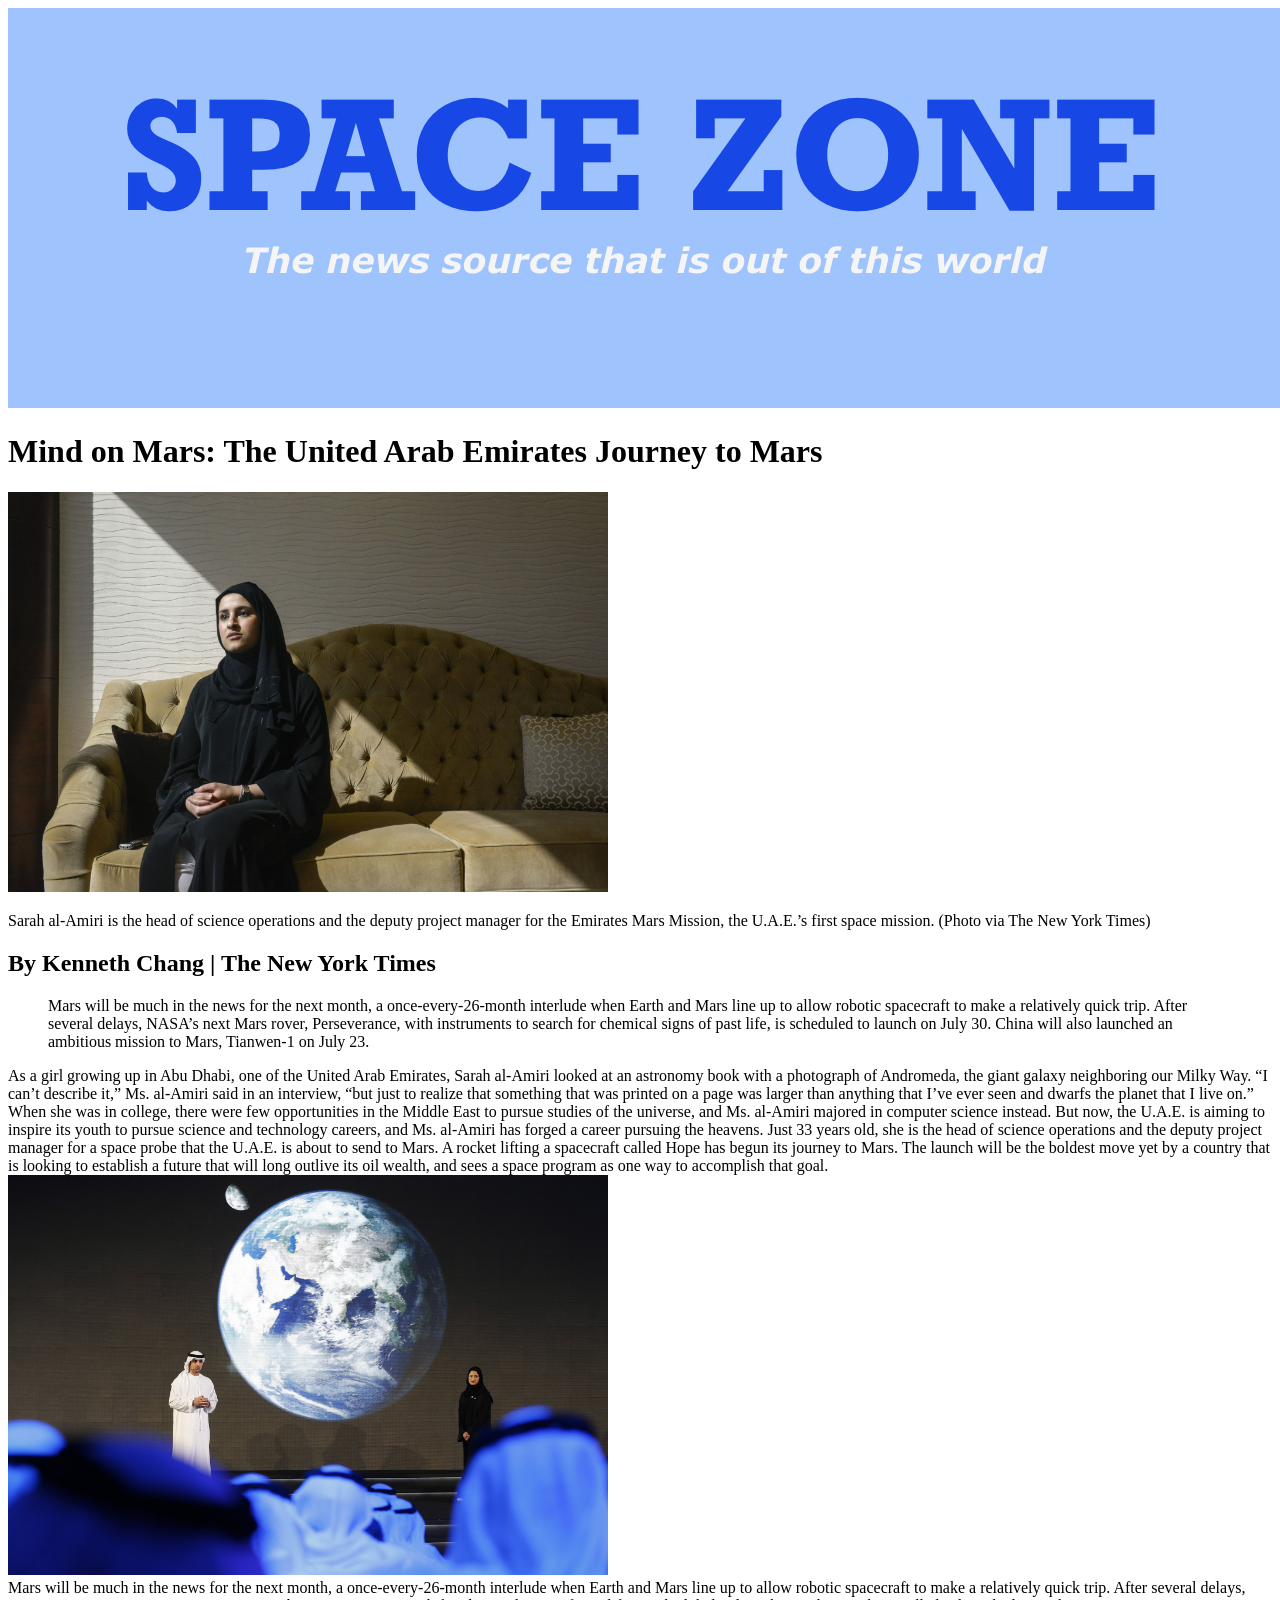
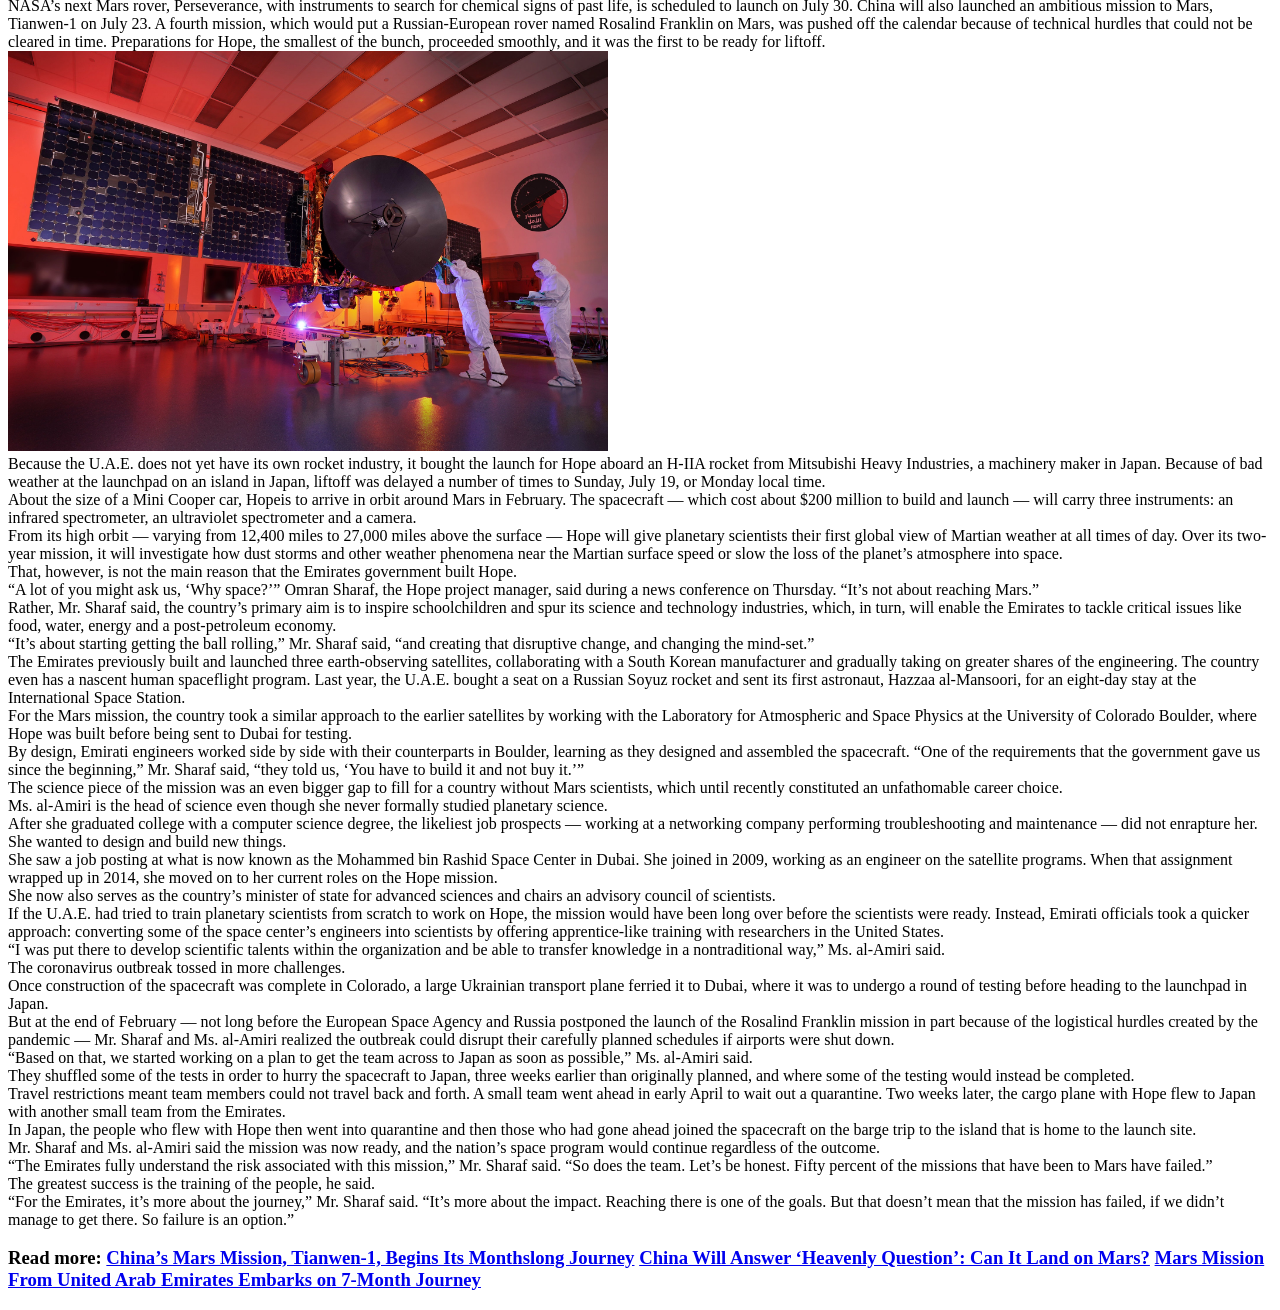
==== SugarLayout/index.html @ 3d6ff954 "Update index.html" ====
<!DOCTYPE html>
<html lang="en">
  <head>
    <title></title>
    <link rel="stylesheet" type:"text/CSS"
    href="stylesheet.CSS">
  </head>


  <body>
    <img src="space zone 2.png" alt="space zone">
    <div id="content">
    <h1>
    Mind on Mars: The United Arab Emirates Journey to Mars
  </h1>

  <img src="uae-mars-1.jpg" width="600" height="400">
  <p>
    Sarah al-Amiri is the head of science operations and the deputy project manager for the Emirates Mars Mission, the U.A.E.’s first space mission. (Photo via The New York Times)
  </p>

    <div id="byline">
    <h2>By Kenneth Chang | The New York Times</h2>

    <p>
      <blockquote>
        Mars will be much in the news for the next month, a once-every-26-month interlude when Earth and Mars line up to allow robotic spacecraft to make a relatively quick trip. After several delays, NASA’s next Mars rover, Perseverance, with instruments to search for chemical signs of past life, is scheduled to launch on July 30. China will also launched an ambitious mission to Mars, Tianwen-1 on July 23.</blockquote>


    As a girl growing up in Abu Dhabi, one of the United Arab Emirates, Sarah al-Amiri looked at an astronomy book with a photograph of Andromeda, the giant galaxy neighboring our Milky Way.

    “I can’t describe it,” Ms. al-Amiri said in an interview, “but just to realize that something that was printed on a page was larger than anything that I’ve ever seen and dwarfs the planet that I live on.”

    When she was in college, there were few opportunities in the Middle East to pursue studies of the universe, and Ms. al-Amiri majored in computer science instead. But now, the U.A.E. is aiming to inspire its youth to pursue science and technology careers, and Ms. al-Amiri has forged a career pursuing the heavens.

    Just 33 years old, she is the head of science operations and the deputy project manager for a space probe that the U.A.E. is about to send to Mars.

    A rocket lifting a spacecraft called Hope has begun its journey to Mars. The launch will be the boldest move yet by a country that is looking to establish a future that will long outlive its oil wealth, and sees a space program as one way to accomplish that goal.

  <br>
  <img src="uae-mars2.jpg"width="600" height="400" margin="0 auto">
  <br>

    Mars will be much in the news for the next month, a once-every-26-month interlude when Earth and Mars line up to allow robotic spacecraft to make a relatively quick trip. After several delays, NASA’s next Mars rover, Perseverance, with instruments to search for chemical signs of past life, is scheduled to launch on July 30. China will also launched an ambitious mission to Mars, Tianwen-1 on July 23.

    A fourth mission, which would put a Russian-European rover named Rosalind Franklin on Mars, was pushed off the calendar because of technical hurdles that could not be cleared in time.

    Preparations for Hope, the smallest of the bunch, proceeded smoothly, and it was the first to be ready for liftoff.

    <br>
    <img src="uae-mars3.jpg"width="600" height="400" margin="0 auto">
    <br>

    Because the U.A.E. does not yet have its own rocket industry, it bought the launch for Hope aboard an H-IIA rocket from Mitsubishi Heavy Industries, a machinery maker in Japan. Because of bad weather at the launchpad on an island in Japan, liftoff was delayed a number of times to Sunday, July 19, or Monday local time.

    <br>

    About the size of a Mini Cooper car, Hopeis to arrive in orbit around Mars in February. The spacecraft — which cost about $200 million to build and launch — will carry three instruments: an infrared spectrometer, an ultraviolet spectrometer and a camera.

    <br>

    From its high orbit — varying from 12,400 miles to 27,000 miles above the surface — Hope will give planetary scientists their first global view of Martian weather at all times of day. Over its two-year mission, it will investigate how dust storms and other weather phenomena near the Martian surface speed or slow the loss of the planet’s atmosphere into space.
    <br>
    That, however, is not the main reason that the Emirates government built Hope.
    <br>
    “A lot of you might ask us, ‘Why space?’” Omran Sharaf, the Hope project manager, said during a news conference on Thursday. “It’s not about reaching Mars.”
    <br>
    Rather, Mr. Sharaf said, the country’s primary aim is to inspire schoolchildren and spur its science and technology industries, which, in turn, will enable the Emirates to tackle critical issues like food, water, energy and a post-petroleum economy.
    <br>
    “It’s about starting getting the ball rolling,” Mr. Sharaf said, “and creating that disruptive change, and changing the mind-set.”
    <br>
    The Emirates previously built and launched three earth-observing satellites, collaborating with a South Korean manufacturer and gradually taking on greater shares of the engineering. The country even has a nascent human spaceflight program. Last year, the U.A.E. bought a seat on a Russian Soyuz rocket and sent its first astronaut, Hazzaa al-Mansoori, for an eight-day stay at the International Space Station.
    <br>
    For the Mars mission, the country took a similar approach to the earlier satellites by working with the Laboratory for Atmospheric and Space Physics at the University of Colorado Boulder, where Hope was built before being sent to Dubai for testing.
    <br>
    By design, Emirati engineers worked side by side with their counterparts in Boulder, learning as they designed and assembled the spacecraft. “One of the requirements that the government gave us since the beginning,” Mr. Sharaf said, “they told us, ‘You have to build it and not buy it.’”
    <br>
    The science piece of the mission was an even bigger gap to fill for a country without Mars scientists, which until recently constituted an unfathomable career choice.
    <br>
    Ms. al-Amiri is the head of science even though she never formally studied planetary science.
    <br>
    After she graduated college with a computer science degree, the likeliest job prospects — working at a networking company performing troubleshooting and maintenance — did not enrapture her. She wanted to design and build new things.
    <br>
    She saw a job posting at what is now known as the Mohammed bin Rashid Space Center in Dubai. She joined in 2009, working as an engineer on the satellite programs. When that assignment wrapped up in 2014, she moved on to her current roles on the Hope mission.
    <br>
    She now also serves as the country’s minister of state for advanced sciences and chairs an advisory council of scientists.
    <br>
    If the U.A.E. had tried to train planetary scientists from scratch to work on Hope, the mission would have been long over before the scientists were ready. Instead, Emirati officials took a quicker approach: converting some of the space center’s engineers into scientists by offering apprentice-like training with researchers in the United States.
    <br>
    “I was put there to develop scientific talents within the organization and be able to transfer knowledge in a nontraditional way,” Ms. al-Amiri said.
    <br>
    The coronavirus outbreak tossed in more challenges.
    <br>
    Once construction of the spacecraft was complete in Colorado, a large Ukrainian transport plane ferried it to Dubai, where it was to undergo a round of testing before heading to the launchpad in Japan.
    <br>
    But at the end of February — not long before the European Space Agency and Russia postponed the launch of the Rosalind Franklin mission in part because of the logistical hurdles created by the pandemic — Mr. Sharaf and Ms. al-Amiri realized the outbreak could disrupt their carefully planned schedules if airports were shut down.
    <br>
    “Based on that, we started working on a plan to get the team across to Japan as soon as possible,” Ms. al-Amiri said.
    <br>
    They shuffled some of the tests in order to hurry the spacecraft to Japan, three weeks earlier than originally planned, and where some of the testing would instead be completed.
    <br>
    Travel restrictions meant team members could not travel back and forth. A small team went ahead in early April to wait out a quarantine. Two weeks later, the cargo plane with Hope flew to Japan with another small team from the Emirates.
    <br>
    In Japan, the people who flew with Hope then went into quarantine and then those who had gone ahead joined the spacecraft on the barge trip to the island that is home to the launch site.
    <br>
    Mr. Sharaf and Ms. al-Amiri said the mission was now ready, and the nation’s space program would continue regardless of the outcome.
    <br>
    “The Emirates fully understand the risk associated with this mission,” Mr. Sharaf said. “So does the team. Let’s be honest. Fifty percent of the missions that have been to Mars have failed.”
    <br>
    The greatest success is the training of the people, he said.
    <br>
    “For the Emirates, it’s more about the journey,” Mr. Sharaf said. “It’s more about the impact. Reaching there is one of the goals. But that doesn’t mean that the mission has failed, if we didn’t manage to get there. So failure is an option.”

    <h3>
      Read more:

      <a href="https://www.nytimes.com/2020/07/22/science/mars-china-launch.html?action=click&block=associated_collection_recirc&impression_id=8fa169b0-cd41-11ea-9e45-6dfedec6de97&index=0&pgtype=Article&region=footer">China’s Mars Mission, Tianwen-1, Begins Its Monthslong Journey</a>


      <a href="https://www.nytimes.com/2020/07/22/science/china-mars-mission.html?action=click&block=associated_collection_recirc&impression_id=8fa169b1-cd41-11ea-9e45-6dfedec6de97&index=1&pgtype=Article&region=footer">China Will Answer ‘Heavenly Question’: Can It Land on Mars?</a>


      <a href="https://www.nytimes.com/2020/07/19/science/emirates-mars-mission.html?action=click&block=associated_collection_recirc&impression_id=8fa169b2-cd41-11ea-9e45-6dfedec6de97&index=2&pgtype=Article&region=footer">Mars Mission From United Arab Emirates Embarks on 7-Month Journey</a>


  </p>
    </div>
    </body>

  </html>
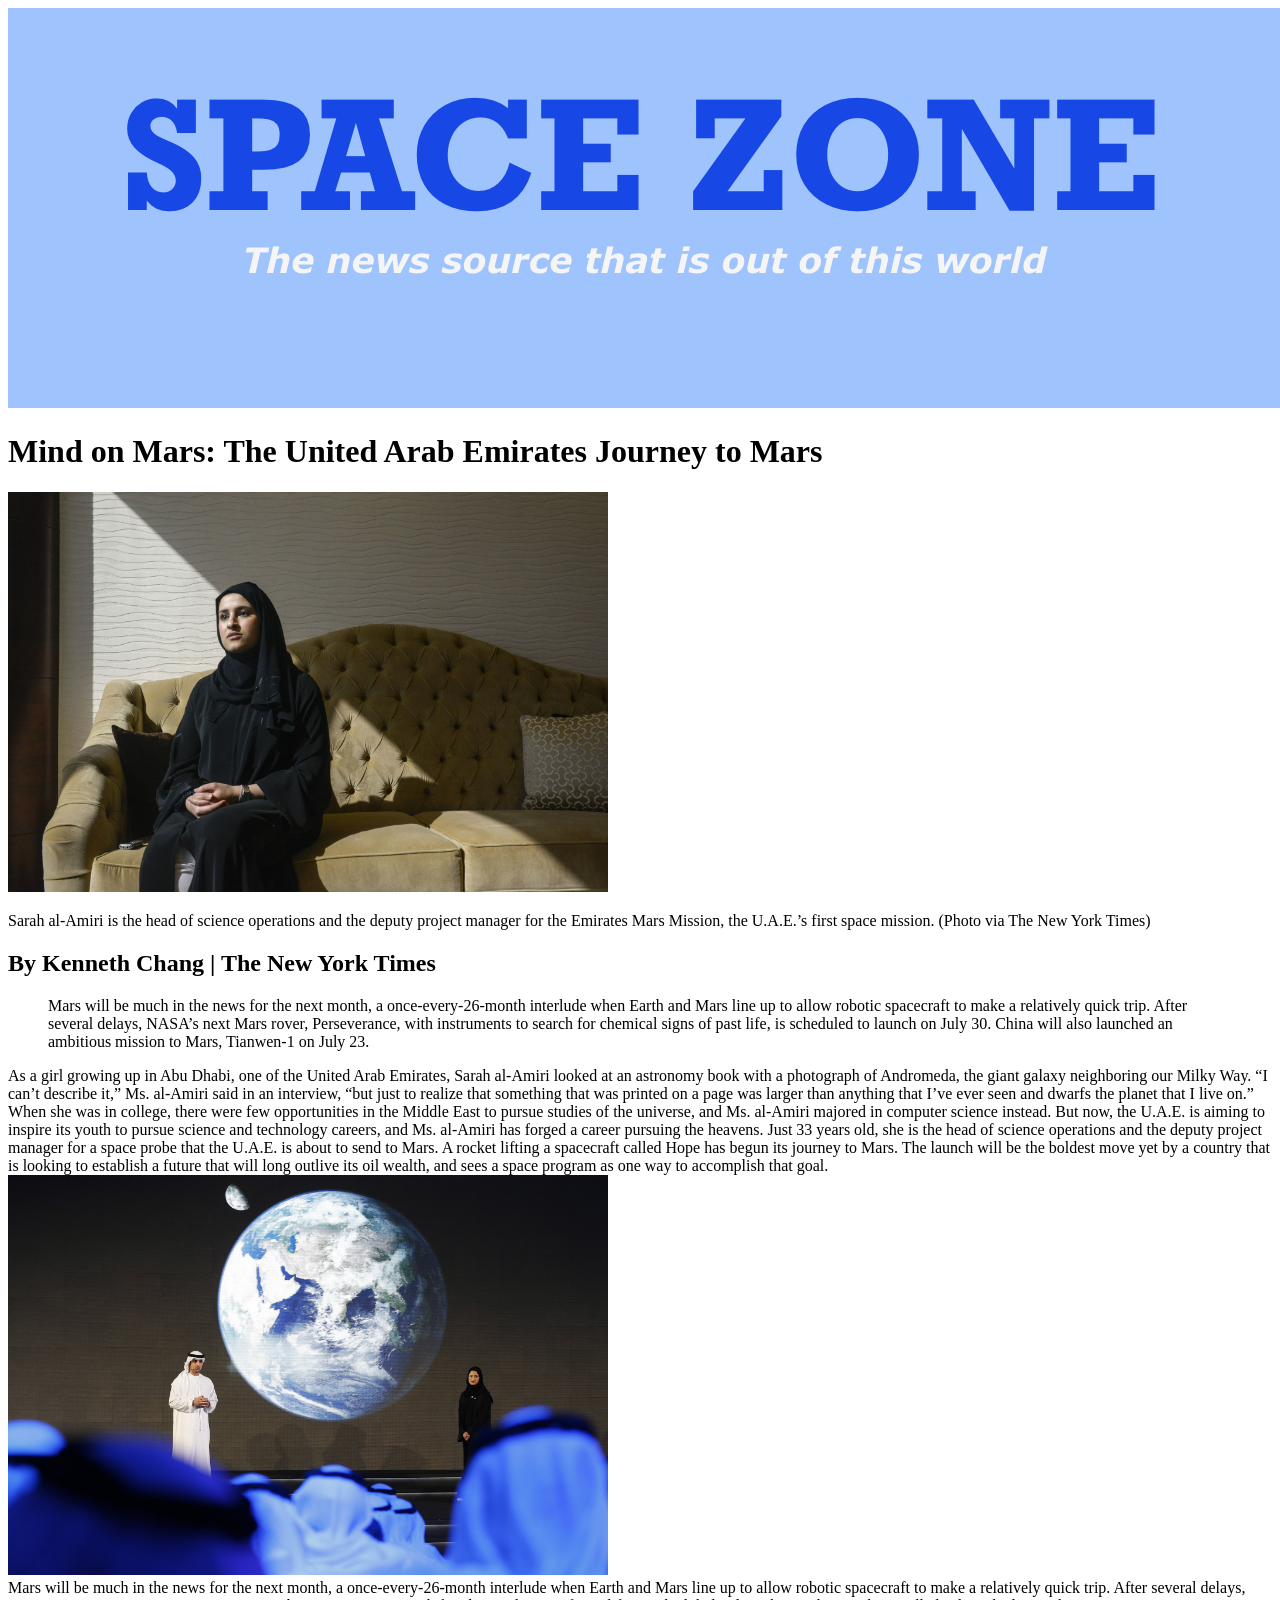
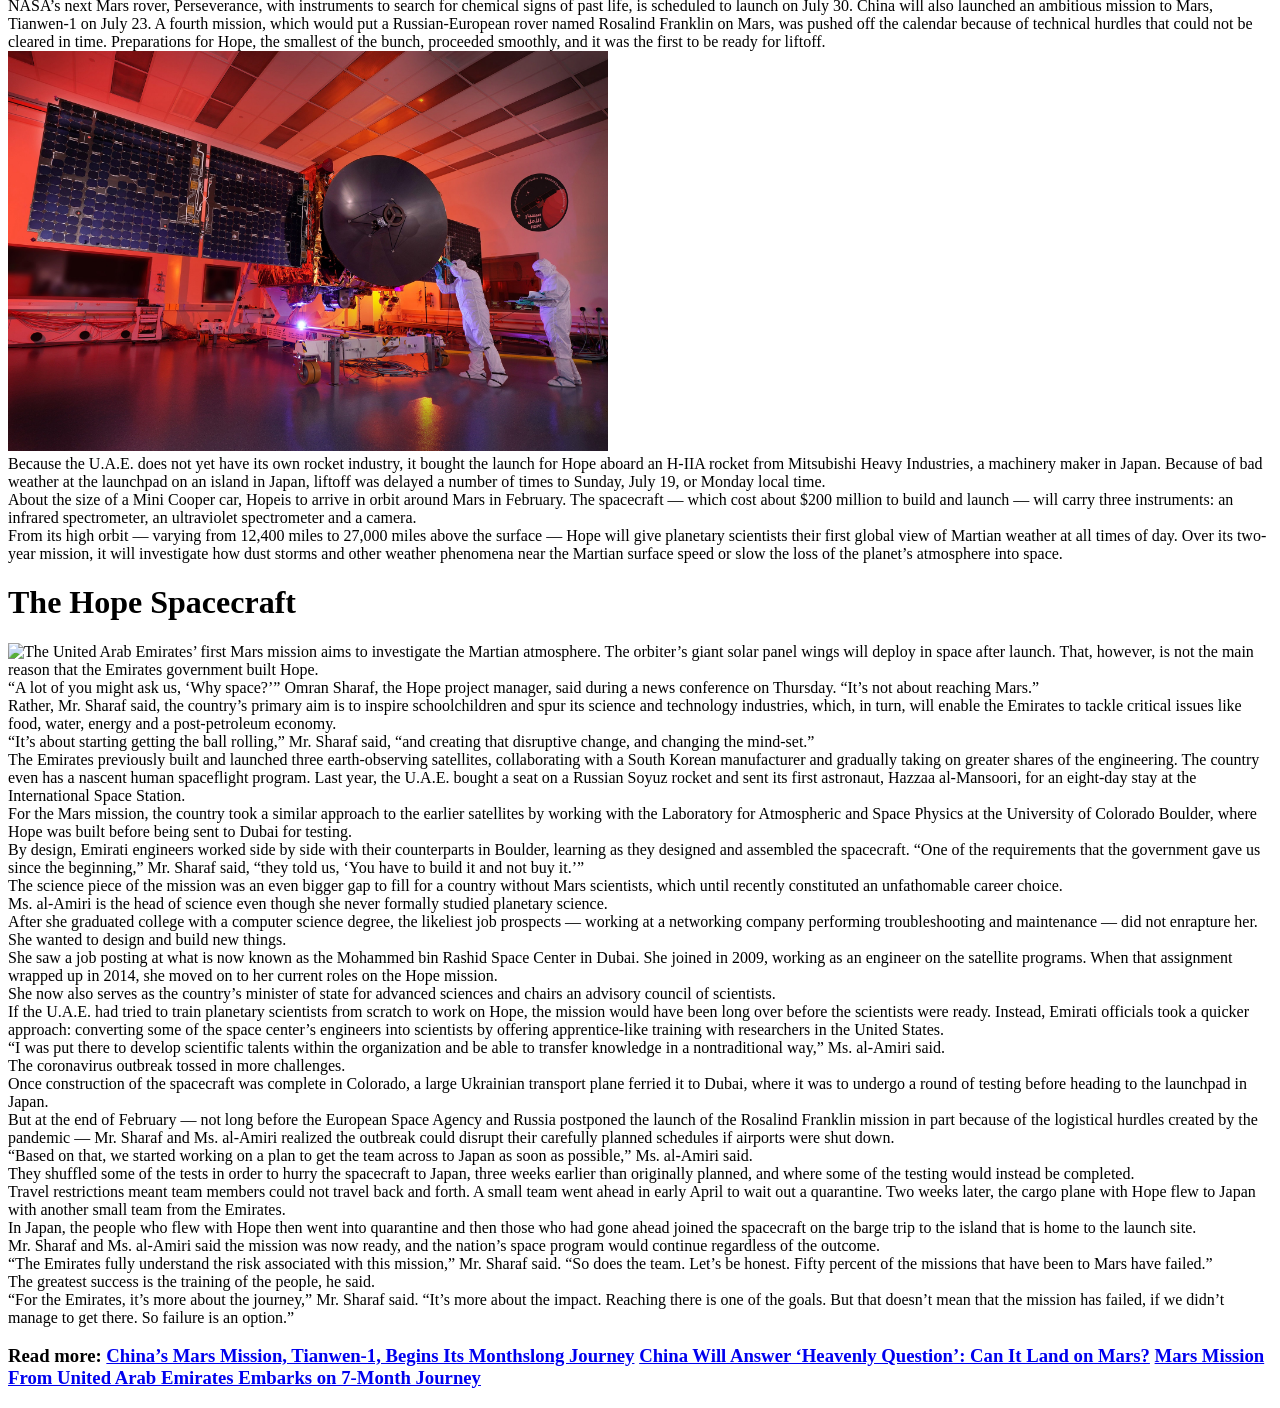
==== commit 5fca8e84: "Update index.html" ====
--- a/SugarLayout/index.html
+++ b/SugarLayout/index.html
@@ -61,6 +61,8 @@
 
     From its high orbit — varying from 12,400 miles to 27,000 miles above the surface — Hope will give planetary scientists their first global view of Martian weather at all times of day. Over its two-year mission, it will investigate how dust storms and other weather phenomena near the Martian surface speed or slow the loss of the planet’s atmosphere into space.
     <br>
+    <h1>The Hope Spacecraft</h1>
+    <img src="/hope-spacecraft-graphic.gif" alt="The United Arab Emirates’ first Mars mission aims to investigate the Martian atmosphere. The orbiter’s giant solar panel wings will deploy in space after launch."/>
     That, however, is not the main reason that the Emirates government built Hope.
     <br>
     “A lot of you might ask us, ‘Why space?’” Omran Sharaf, the Hope project manager, said during a news conference on Thursday. “It’s not about reaching Mars.”
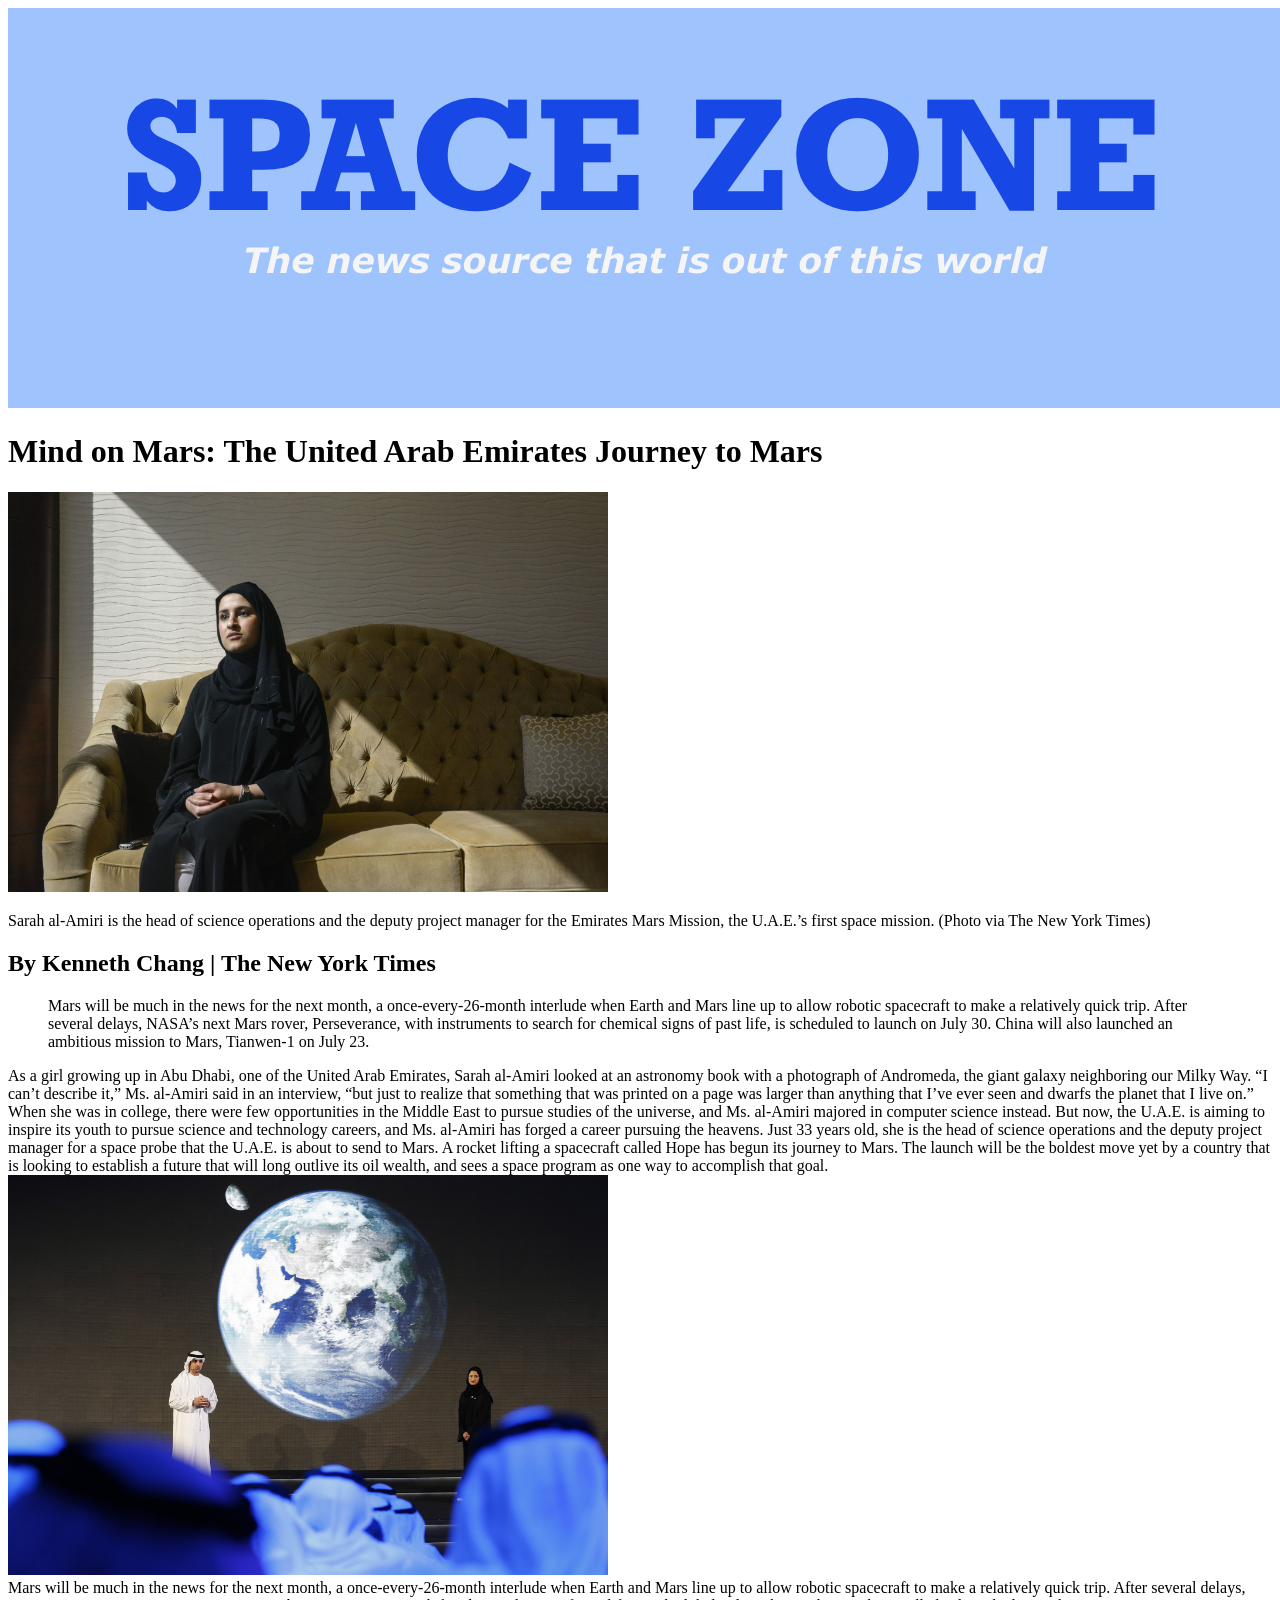
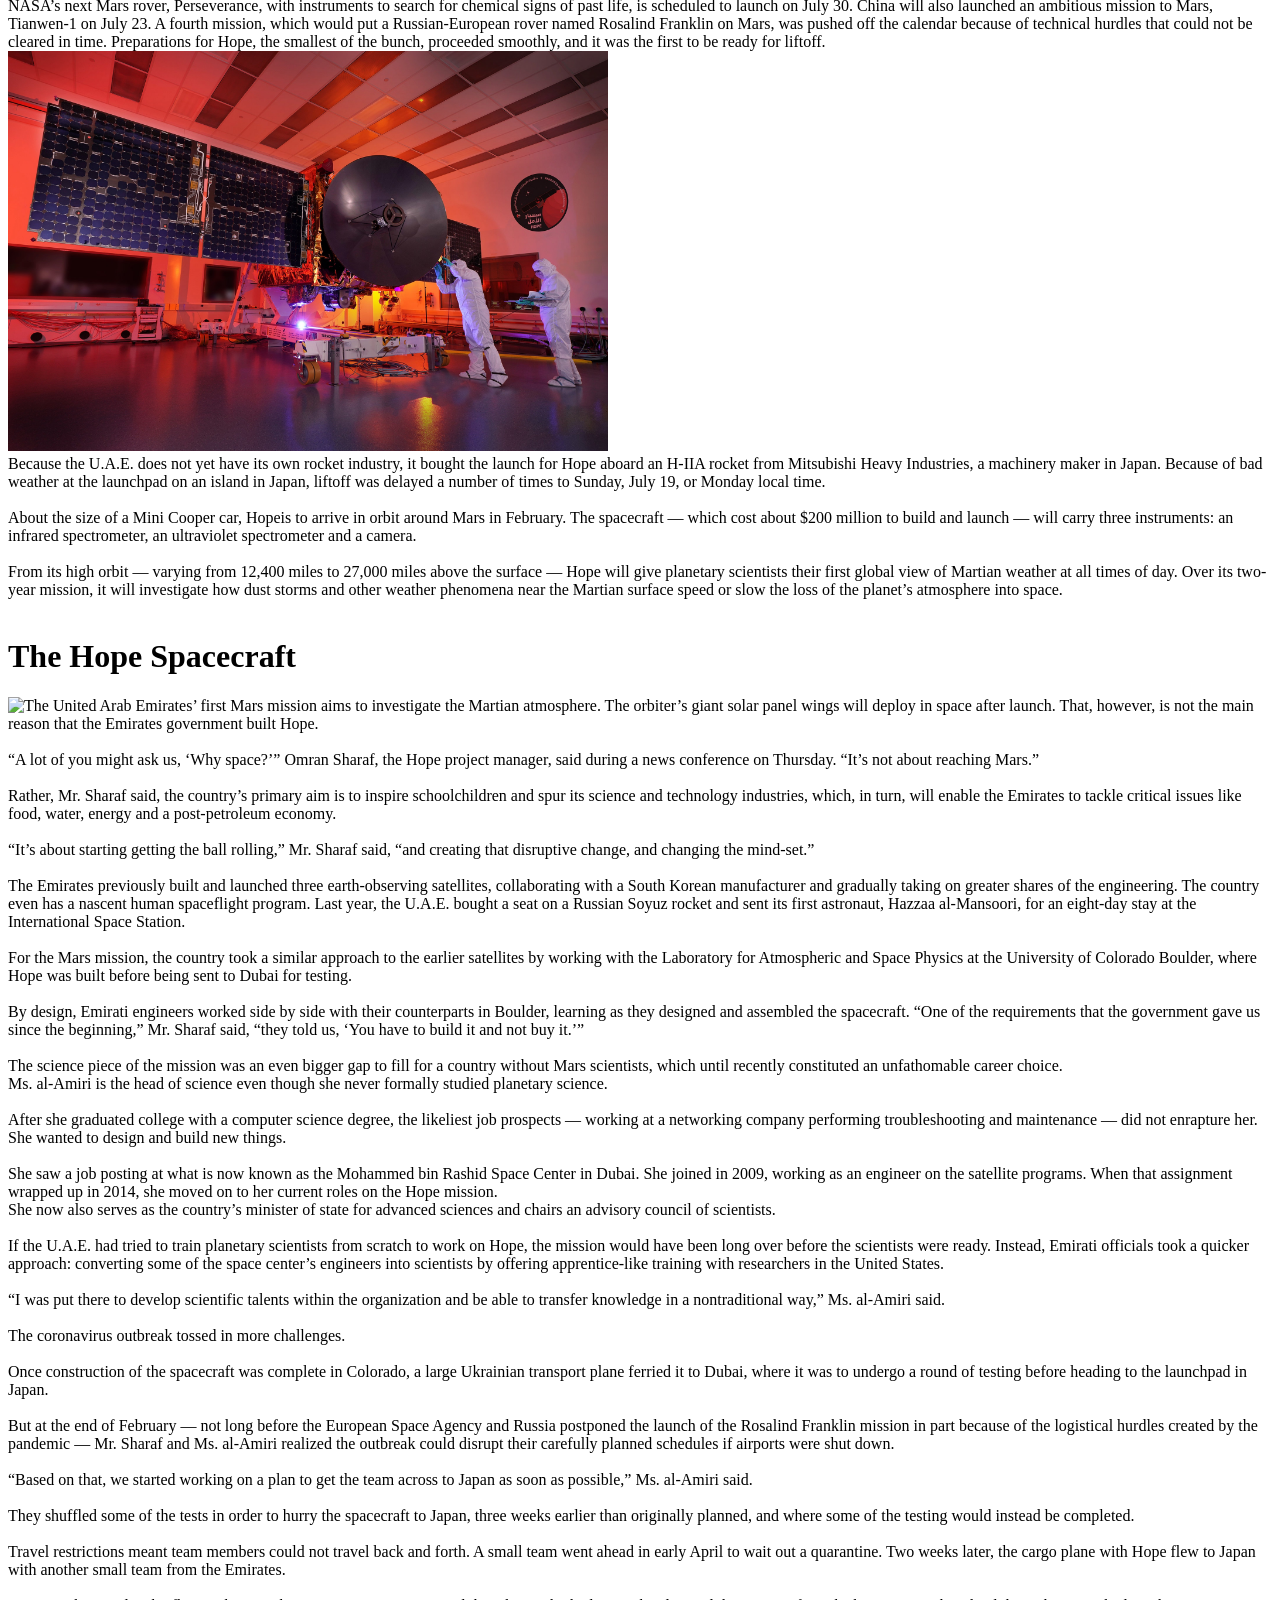
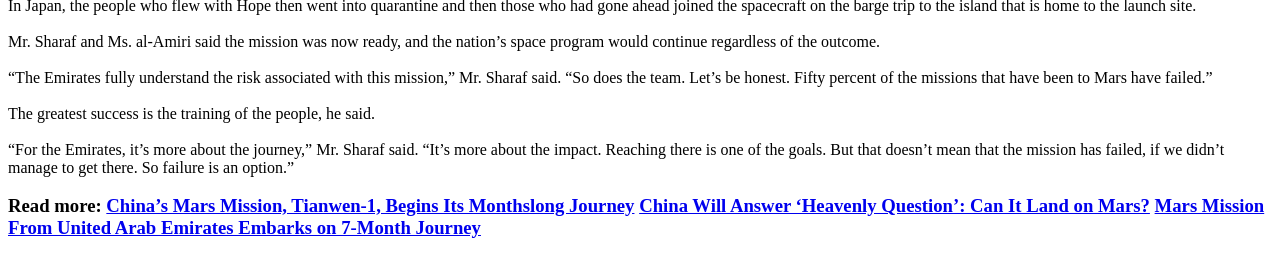
==== commit f7bcb9a3: "Update index.html" ====
--- a/SugarLayout/index.html
+++ b/SugarLayout/index.html
@@ -54,62 +54,85 @@
     Because the U.A.E. does not yet have its own rocket industry, it bought the launch for Hope aboard an H-IIA rocket from Mitsubishi Heavy Industries, a machinery maker in Japan. Because of bad weather at the launchpad on an island in Japan, liftoff was delayed a number of times to Sunday, July 19, or Monday local time.
 
     <br>
-
+    <br>
     About the size of a Mini Cooper car, Hopeis to arrive in orbit around Mars in February. The spacecraft — which cost about $200 million to build and launch — will carry three instruments: an infrared spectrometer, an ultraviolet spectrometer and a camera.
 
     <br>
-
+    <br>
     From its high orbit — varying from 12,400 miles to 27,000 miles above the surface — Hope will give planetary scientists their first global view of Martian weather at all times of day. Over its two-year mission, it will investigate how dust storms and other weather phenomena near the Martian surface speed or slow the loss of the planet’s atmosphere into space.
+    <br>
     <br>
     <h1>The Hope Spacecraft</h1>
     <img src="/hope-spacecraft-graphic.gif" alt="The United Arab Emirates’ first Mars mission aims to investigate the Martian atmosphere. The orbiter’s giant solar panel wings will deploy in space after launch."/>
     That, however, is not the main reason that the Emirates government built Hope.
     <br>
+    <br>
     “A lot of you might ask us, ‘Why space?’” Omran Sharaf, the Hope project manager, said during a news conference on Thursday. “It’s not about reaching Mars.”
+    <br>
     <br>
     Rather, Mr. Sharaf said, the country’s primary aim is to inspire schoolchildren and spur its science and technology industries, which, in turn, will enable the Emirates to tackle critical issues like food, water, energy and a post-petroleum economy.
     <br>
+    <br>
     “It’s about starting getting the ball rolling,” Mr. Sharaf said, “and creating that disruptive change, and changing the mind-set.”
+    <br>
     <br>
     The Emirates previously built and launched three earth-observing satellites, collaborating with a South Korean manufacturer and gradually taking on greater shares of the engineering. The country even has a nascent human spaceflight program. Last year, the U.A.E. bought a seat on a Russian Soyuz rocket and sent its first astronaut, Hazzaa al-Mansoori, for an eight-day stay at the International Space Station.
     <br>
+    <br>
     For the Mars mission, the country took a similar approach to the earlier satellites by working with the Laboratory for Atmospheric and Space Physics at the University of Colorado Boulder, where Hope was built before being sent to Dubai for testing.
     <br>
+    <br>
     By design, Emirati engineers worked side by side with their counterparts in Boulder, learning as they designed and assembled the spacecraft. “One of the requirements that the government gave us since the beginning,” Mr. Sharaf said, “they told us, ‘You have to build it and not buy it.’”
+    <br>
     <br>
     The science piece of the mission was an even bigger gap to fill for a country without Mars scientists, which until recently constituted an unfathomable career choice.
     <br>
     Ms. al-Amiri is the head of science even though she never formally studied planetary science.
     <br>
+    <br>
     After she graduated college with a computer science degree, the likeliest job prospects — working at a networking company performing troubleshooting and maintenance — did not enrapture her. She wanted to design and build new things.
+    <br>
     <br>
     She saw a job posting at what is now known as the Mohammed bin Rashid Space Center in Dubai. She joined in 2009, working as an engineer on the satellite programs. When that assignment wrapped up in 2014, she moved on to her current roles on the Hope mission.
     <br>
     She now also serves as the country’s minister of state for advanced sciences and chairs an advisory council of scientists.
     <br>
+    <br>
     If the U.A.E. had tried to train planetary scientists from scratch to work on Hope, the mission would have been long over before the scientists were ready. Instead, Emirati officials took a quicker approach: converting some of the space center’s engineers into scientists by offering apprentice-like training with researchers in the United States.
+    <br>
     <br>
     “I was put there to develop scientific talents within the organization and be able to transfer knowledge in a nontraditional way,” Ms. al-Amiri said.
     <br>
+    <br>
     The coronavirus outbreak tossed in more challenges.
+    <br>
     <br>
     Once construction of the spacecraft was complete in Colorado, a large Ukrainian transport plane ferried it to Dubai, where it was to undergo a round of testing before heading to the launchpad in Japan.
     <br>
+    <br>
     But at the end of February — not long before the European Space Agency and Russia postponed the launch of the Rosalind Franklin mission in part because of the logistical hurdles created by the pandemic — Mr. Sharaf and Ms. al-Amiri realized the outbreak could disrupt their carefully planned schedules if airports were shut down.
+    <br>
     <br>
     “Based on that, we started working on a plan to get the team across to Japan as soon as possible,” Ms. al-Amiri said.
     <br>
+    <br>
     They shuffled some of the tests in order to hurry the spacecraft to Japan, three weeks earlier than originally planned, and where some of the testing would instead be completed.
+    <br>
     <br>
     Travel restrictions meant team members could not travel back and forth. A small team went ahead in early April to wait out a quarantine. Two weeks later, the cargo plane with Hope flew to Japan with another small team from the Emirates.
     <br>
+    <br>
     In Japan, the people who flew with Hope then went into quarantine and then those who had gone ahead joined the spacecraft on the barge trip to the island that is home to the launch site.
+    <br>
     <br>
     Mr. Sharaf and Ms. al-Amiri said the mission was now ready, and the nation’s space program would continue regardless of the outcome.
     <br>
+    <br>
     “The Emirates fully understand the risk associated with this mission,” Mr. Sharaf said. “So does the team. Let’s be honest. Fifty percent of the missions that have been to Mars have failed.”
     <br>
+    <br>
     The greatest success is the training of the people, he said.
+    <br>
     <br>
     “For the Emirates, it’s more about the journey,” Mr. Sharaf said. “It’s more about the impact. Reaching there is one of the goals. But that doesn’t mean that the mission has failed, if we didn’t manage to get there. So failure is an option.”
 
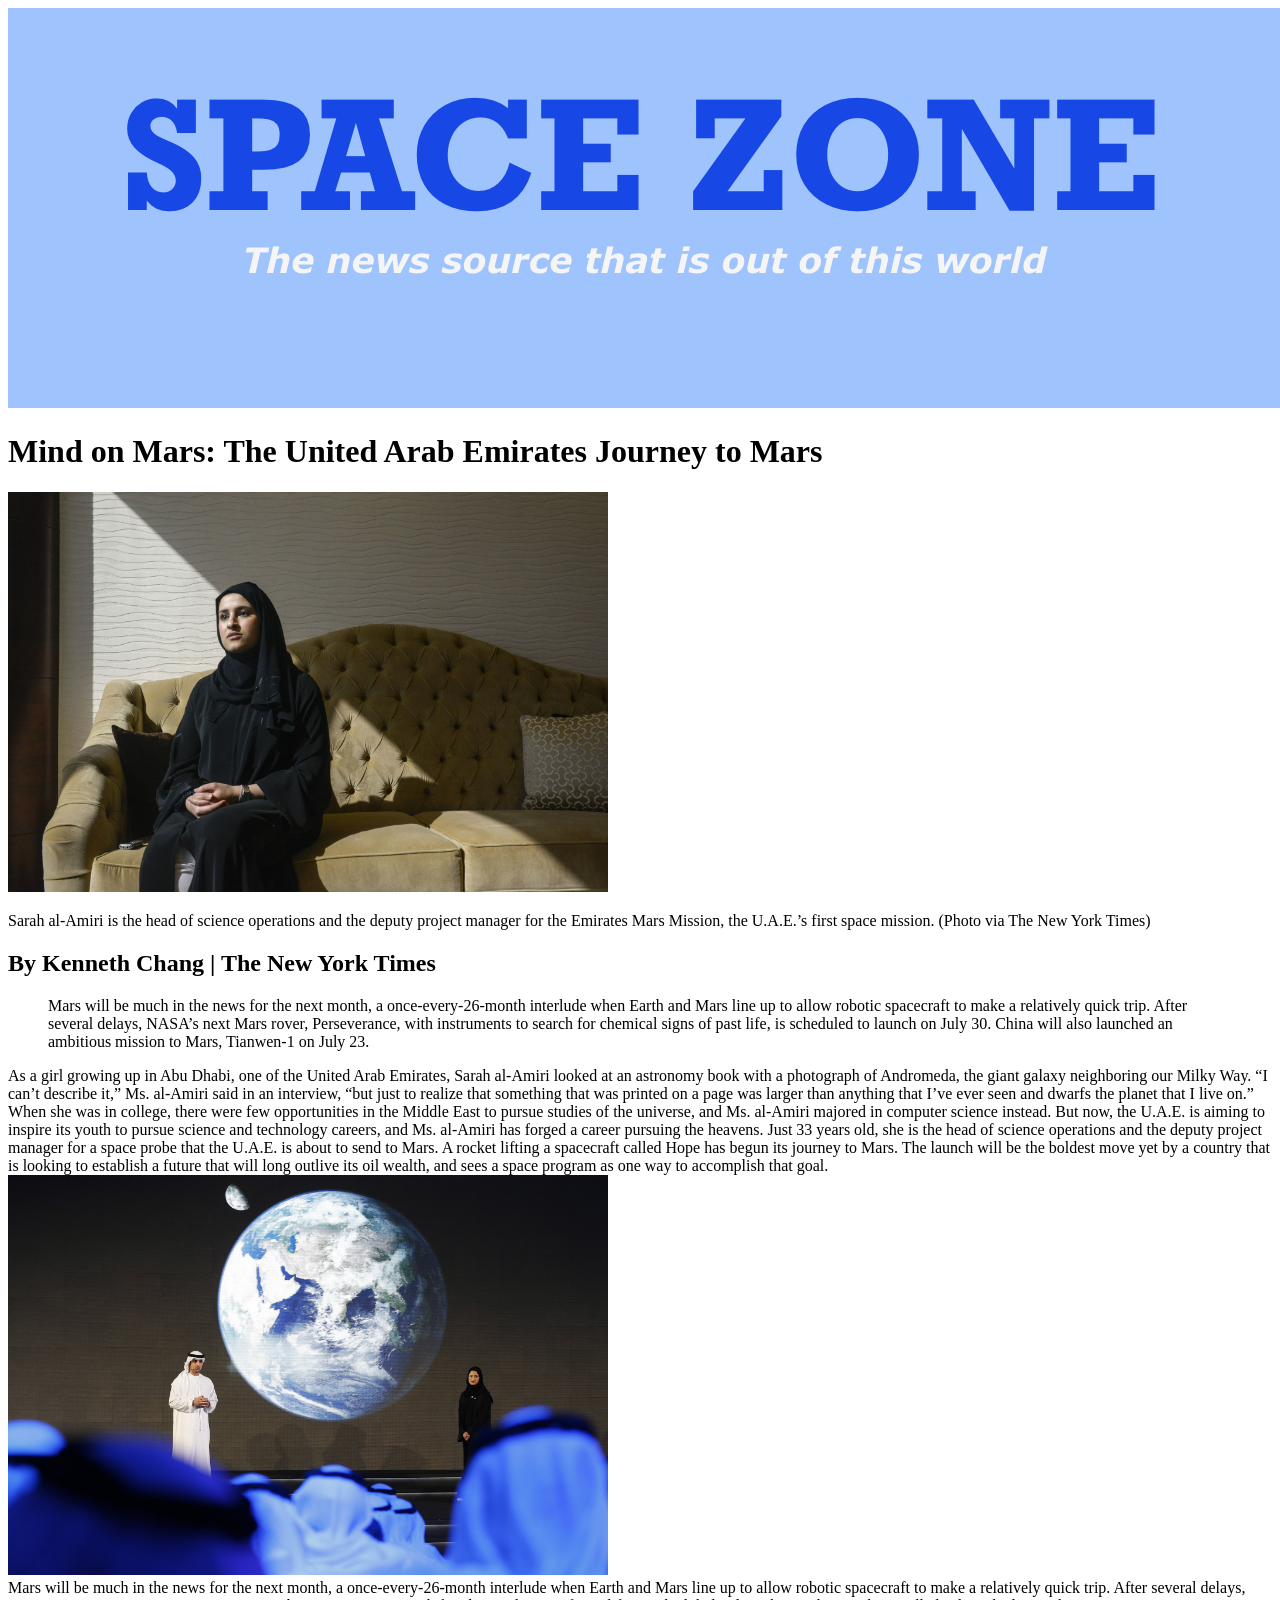
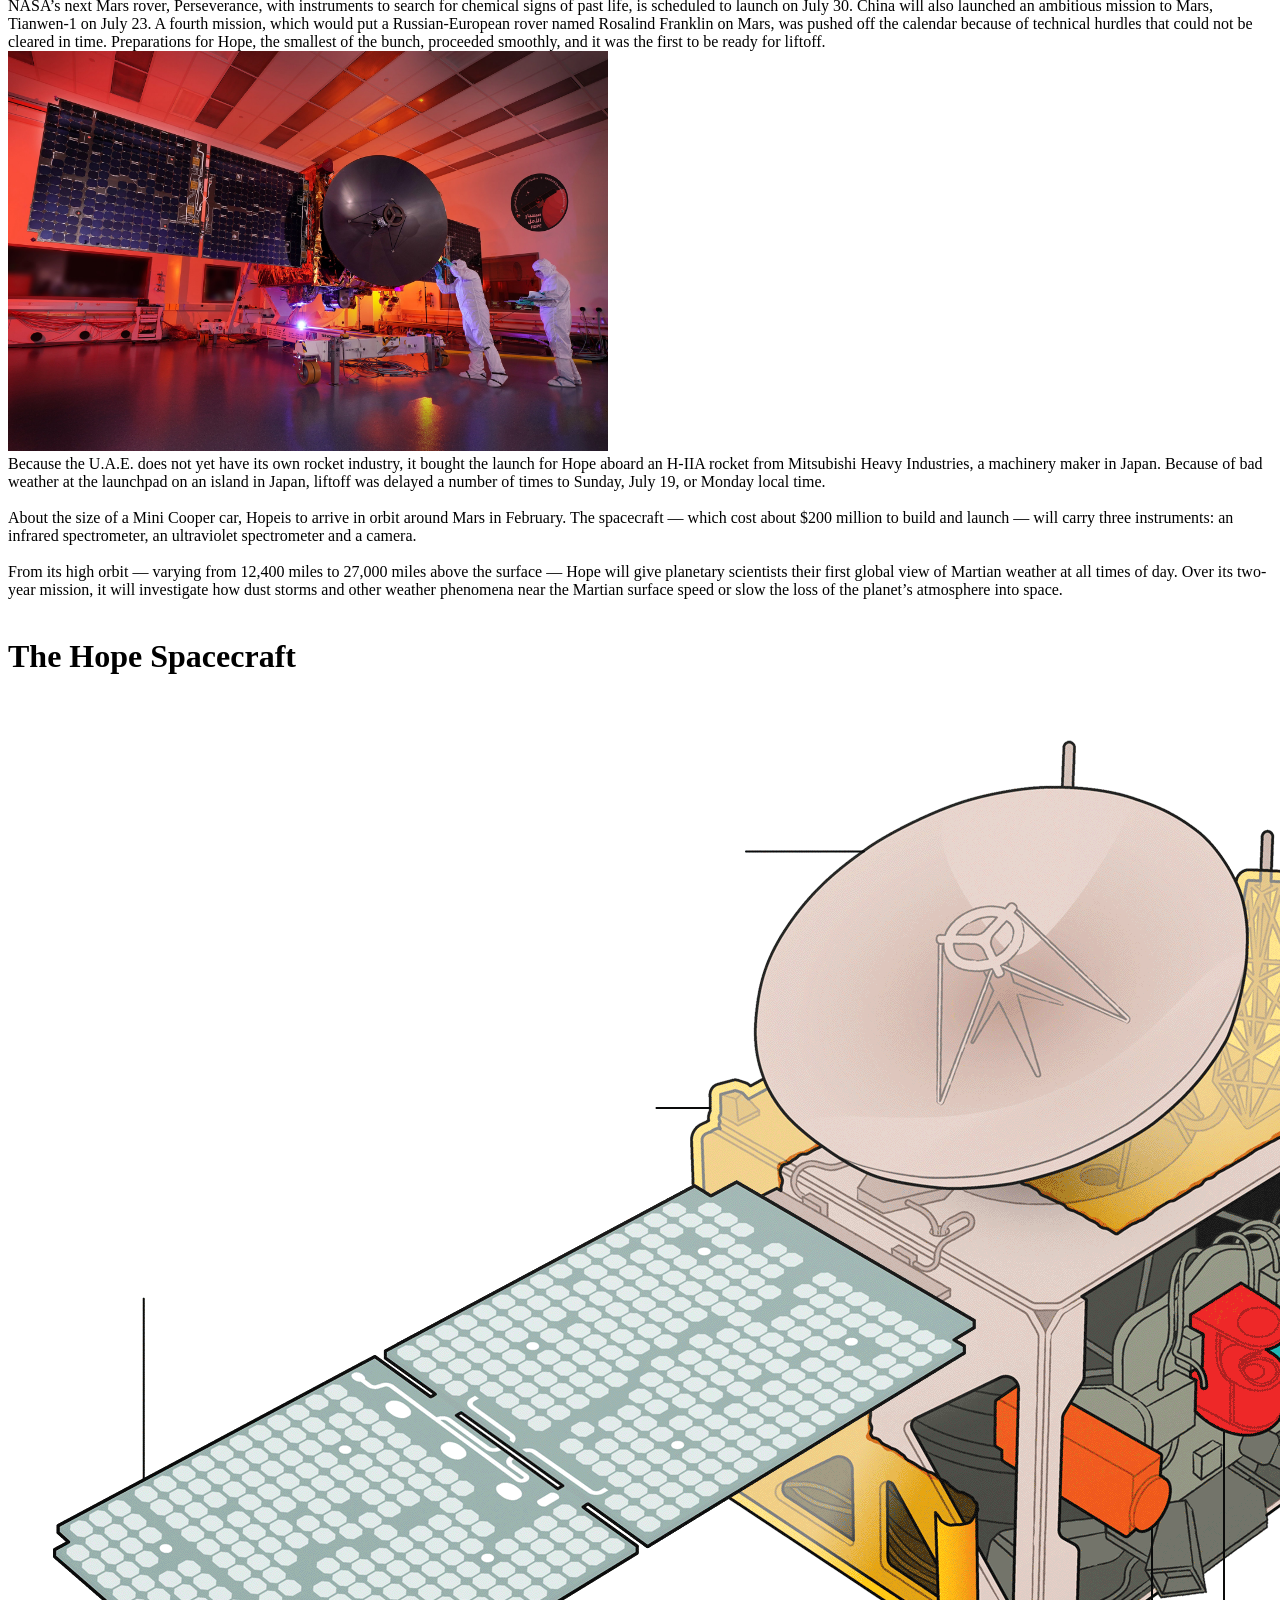
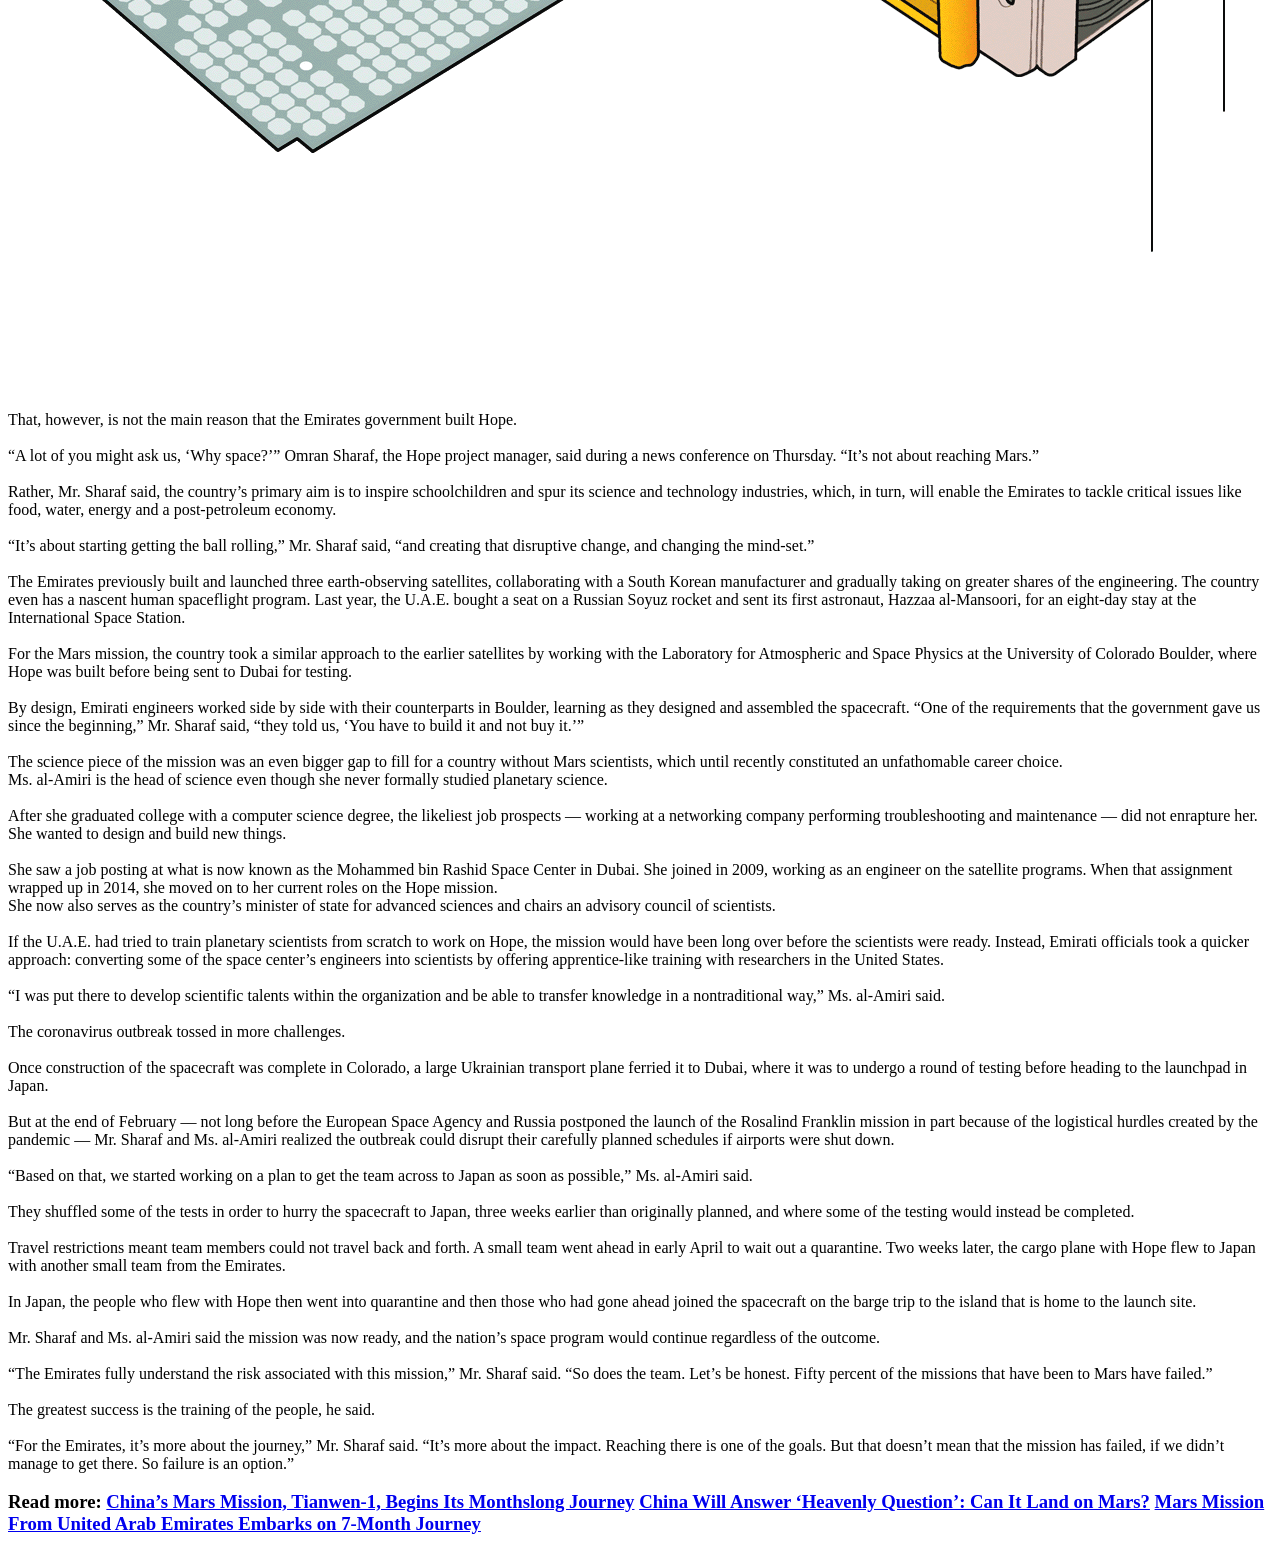
==== commit f42885ce: "Update index.html" ====
--- a/SugarLayout/index.html
+++ b/SugarLayout/index.html
@@ -63,7 +63,7 @@
     <br>
     <br>
     <h1>The Hope Spacecraft</h1>
-    <img src="/hope-spacecraft-graphic.gif" alt="The United Arab Emirates’ first Mars mission aims to investigate the Martian atmosphere. The orbiter’s giant solar panel wings will deploy in space after launch."/>
+    <img src="hope-spacecraft-graphic.gif" alt="The United Arab Emirates’ first Mars mission aims to investigate the Martian atmosphere. The orbiter’s giant solar panel wings will deploy in space after launch."/>
     That, however, is not the main reason that the Emirates government built Hope.
     <br>
     <br>
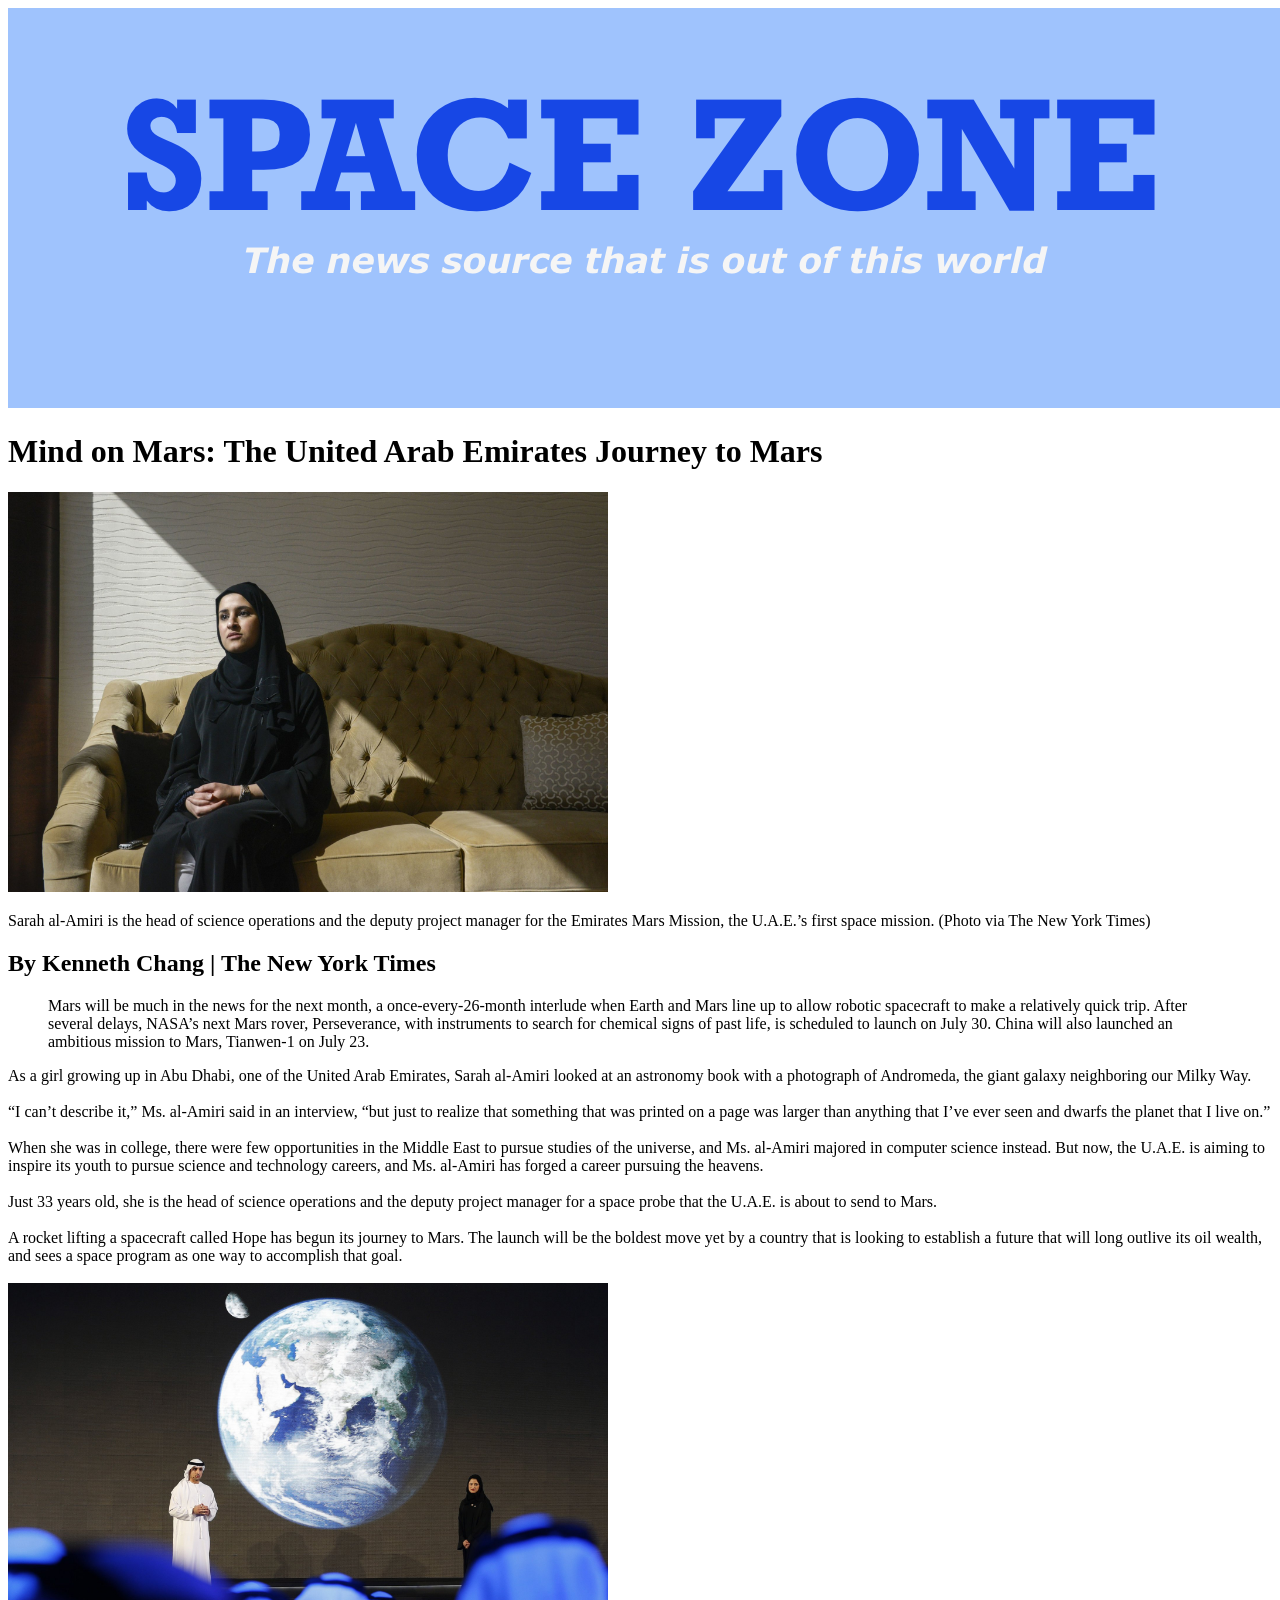
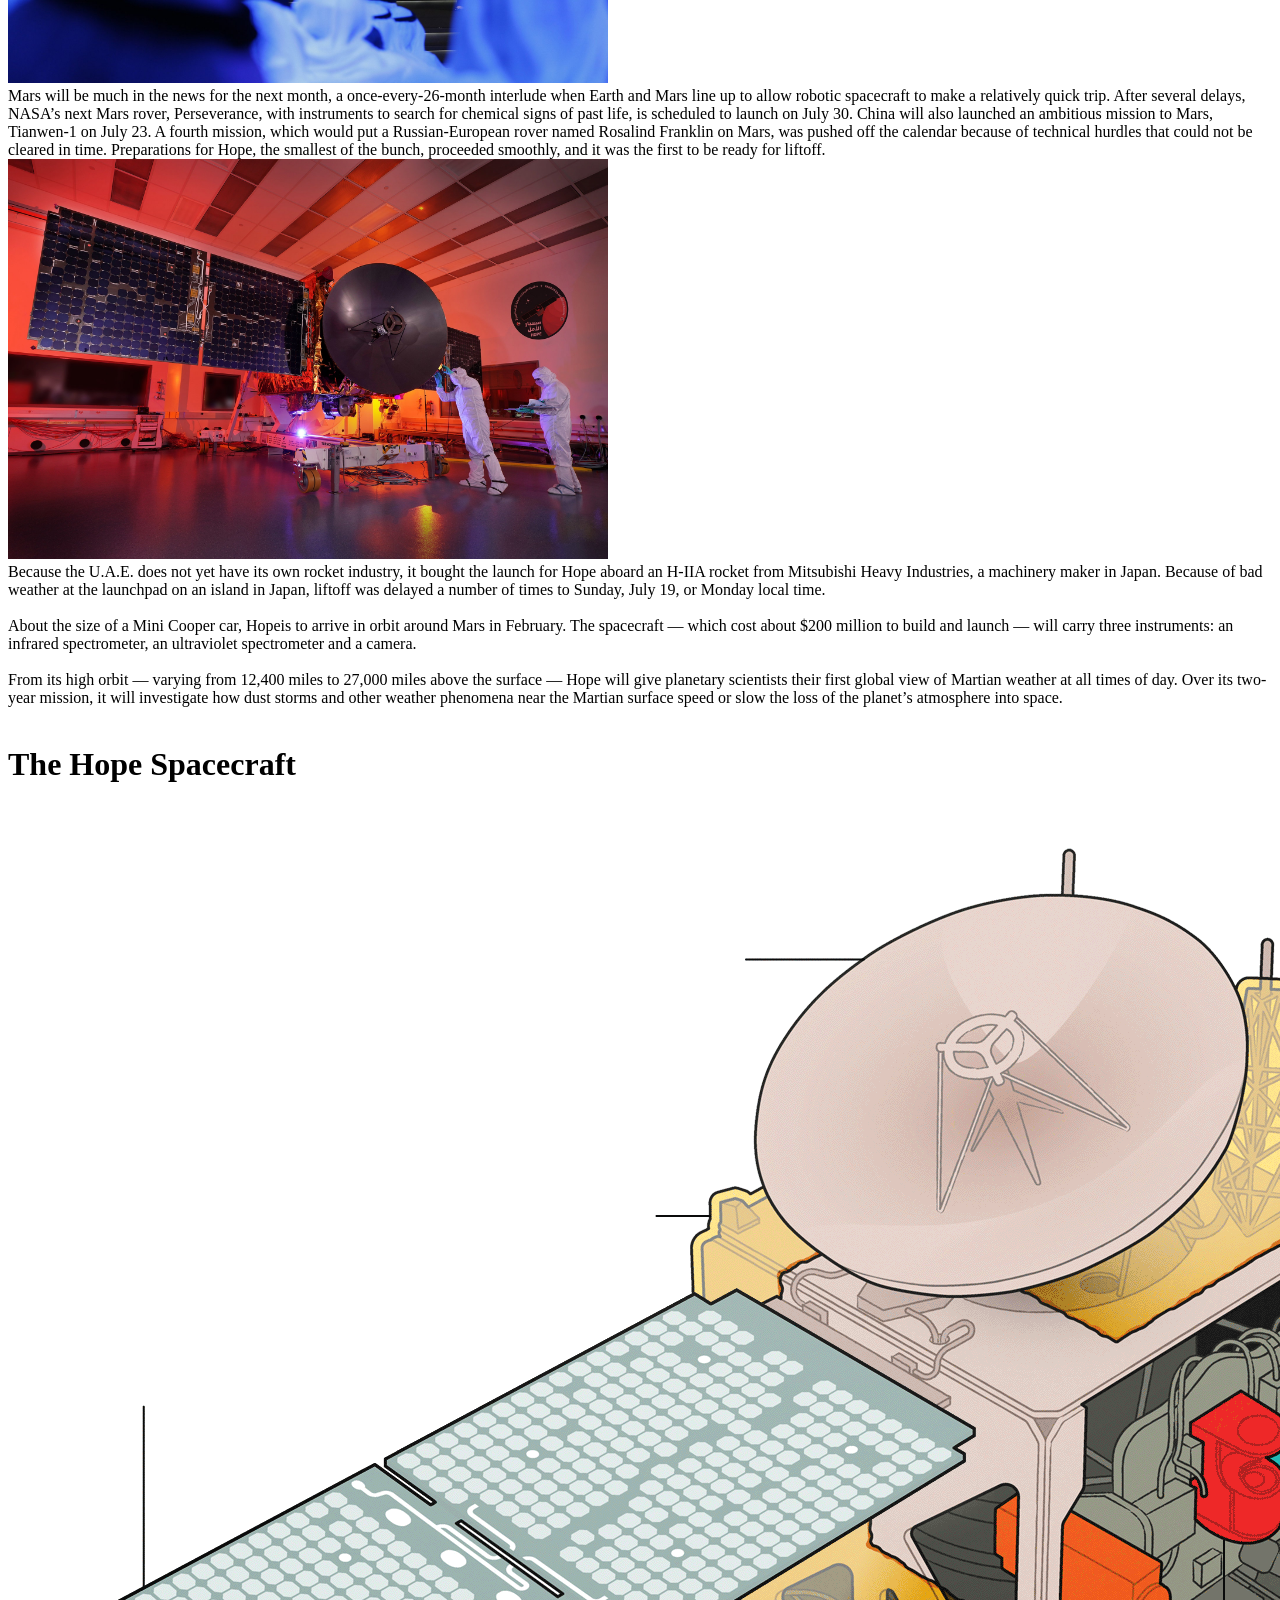
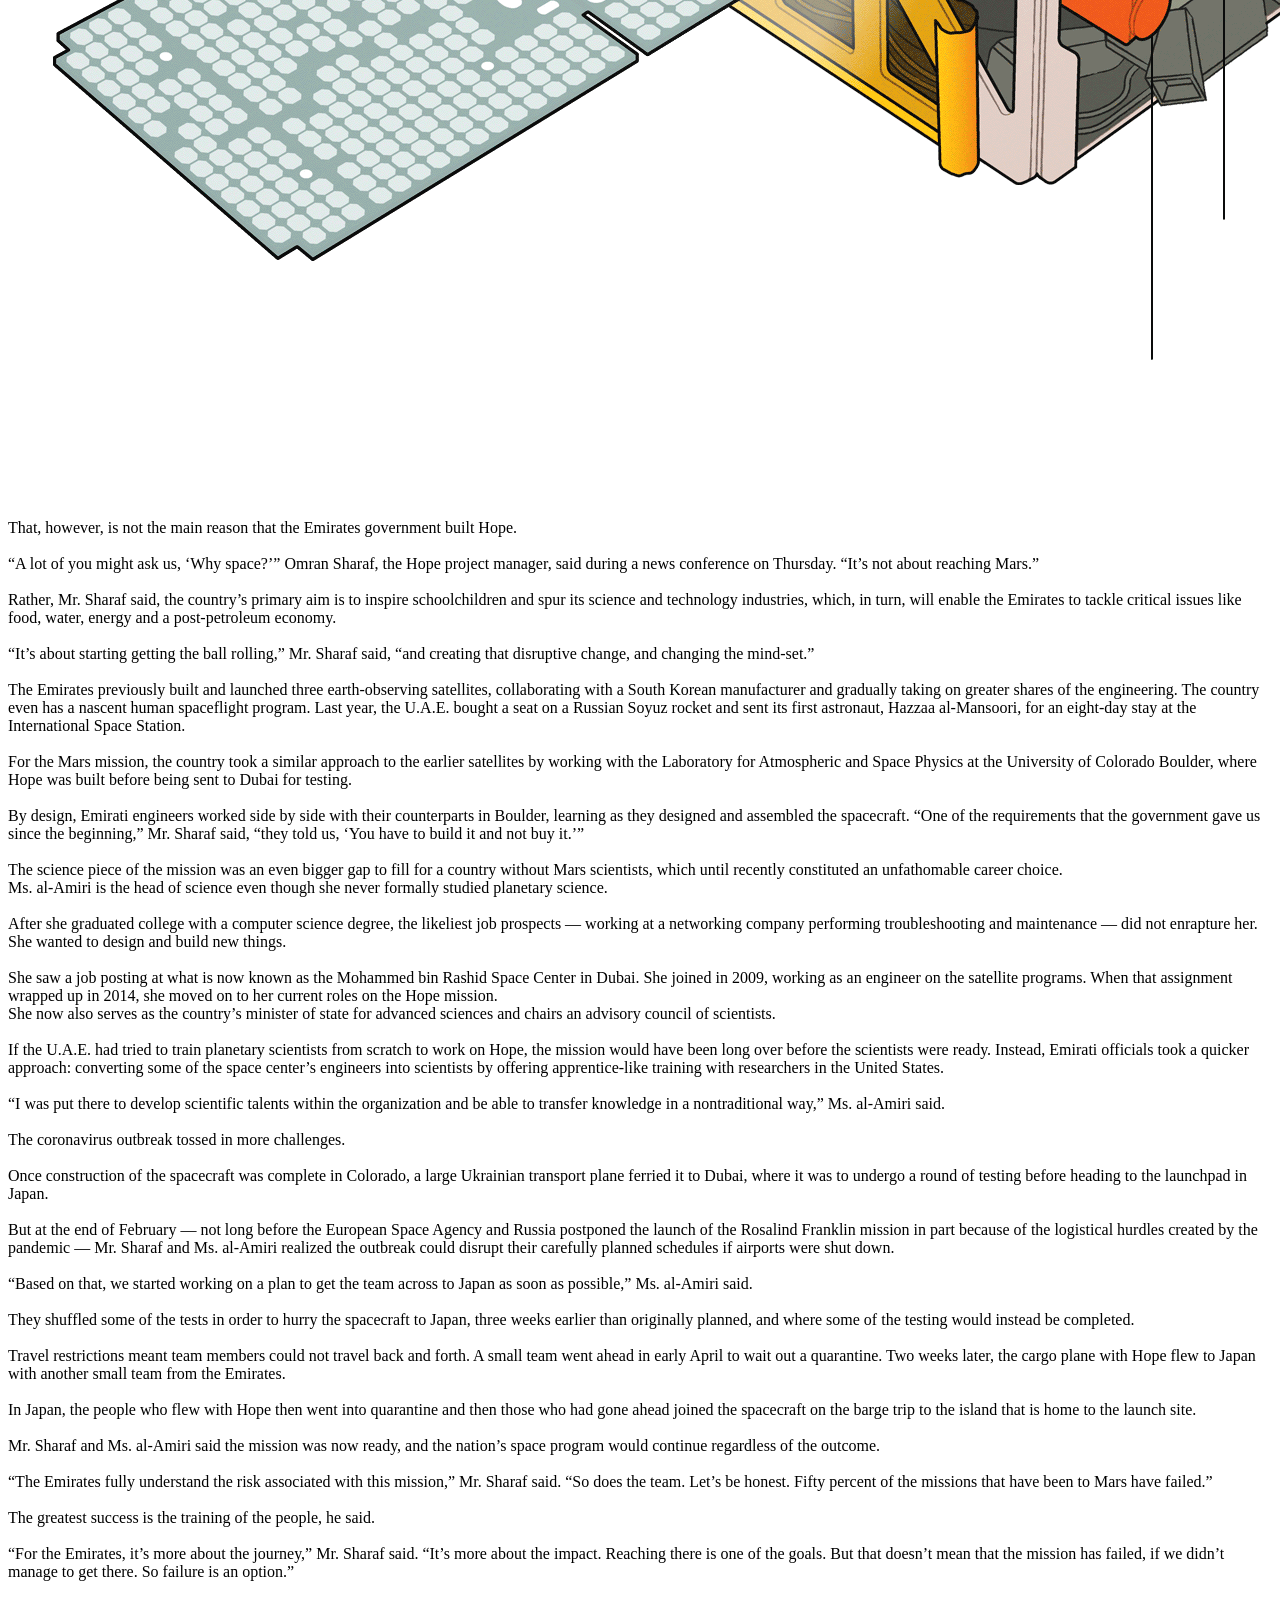
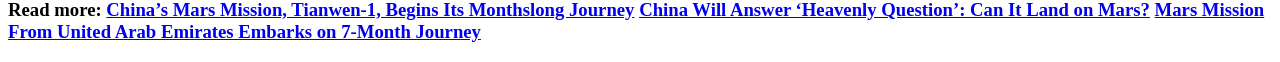
==== commit 2fd2aec8: "Update index.html" ====
--- a/SugarLayout/index.html
+++ b/SugarLayout/index.html
@@ -28,15 +28,19 @@
 
 
     As a girl growing up in Abu Dhabi, one of the United Arab Emirates, Sarah al-Amiri looked at an astronomy book with a photograph of Andromeda, the giant galaxy neighboring our Milky Way.
-
+    <br>
+    <br>
     “I can’t describe it,” Ms. al-Amiri said in an interview, “but just to realize that something that was printed on a page was larger than anything that I’ve ever seen and dwarfs the planet that I live on.”
-
+    <br>
+    <br>
     When she was in college, there were few opportunities in the Middle East to pursue studies of the universe, and Ms. al-Amiri majored in computer science instead. But now, the U.A.E. is aiming to inspire its youth to pursue science and technology careers, and Ms. al-Amiri has forged a career pursuing the heavens.
-
+    <br>
+    <br>
     Just 33 years old, she is the head of science operations and the deputy project manager for a space probe that the U.A.E. is about to send to Mars.
-
+    <br>
+    <br>
     A rocket lifting a spacecraft called Hope has begun its journey to Mars. The launch will be the boldest move yet by a country that is looking to establish a future that will long outlive its oil wealth, and sees a space program as one way to accomplish that goal.
-
+    <br>
   <br>
   <img src="uae-mars2.jpg"width="600" height="400" margin="0 auto">
   <br>
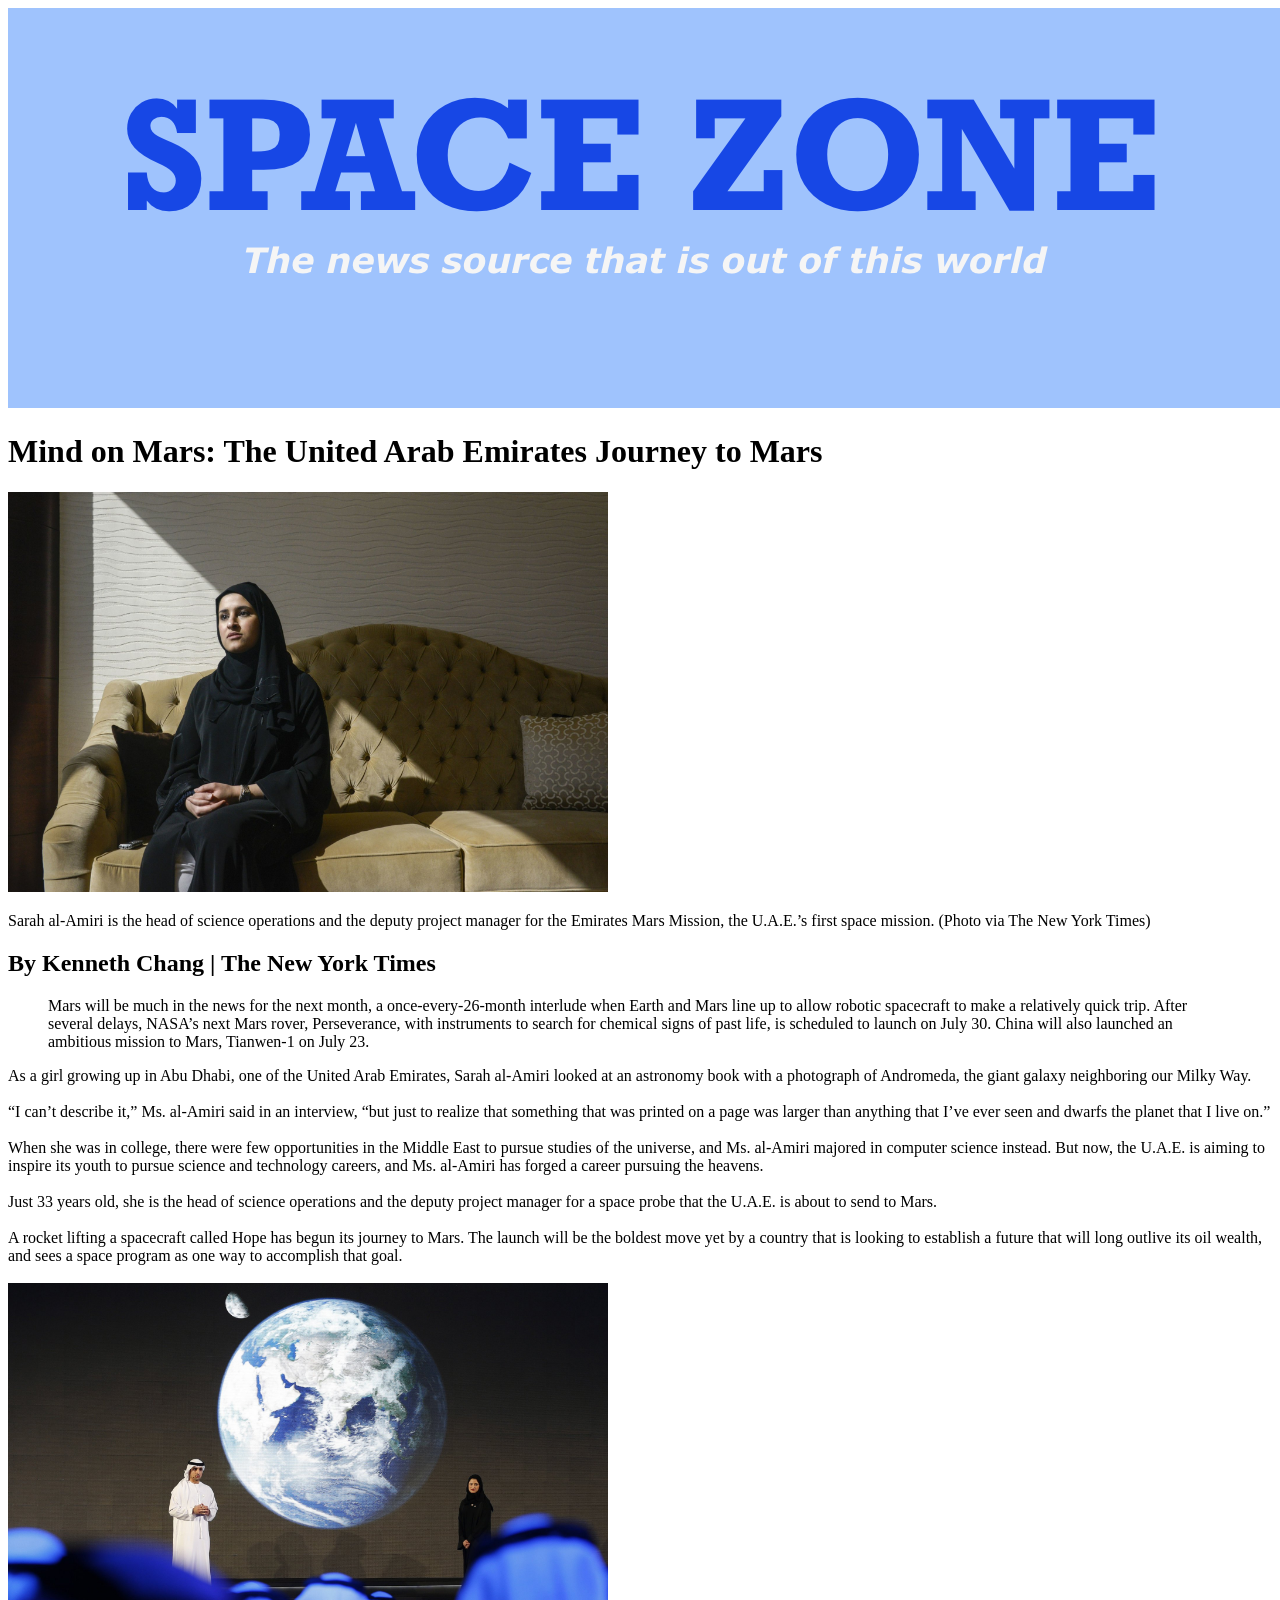
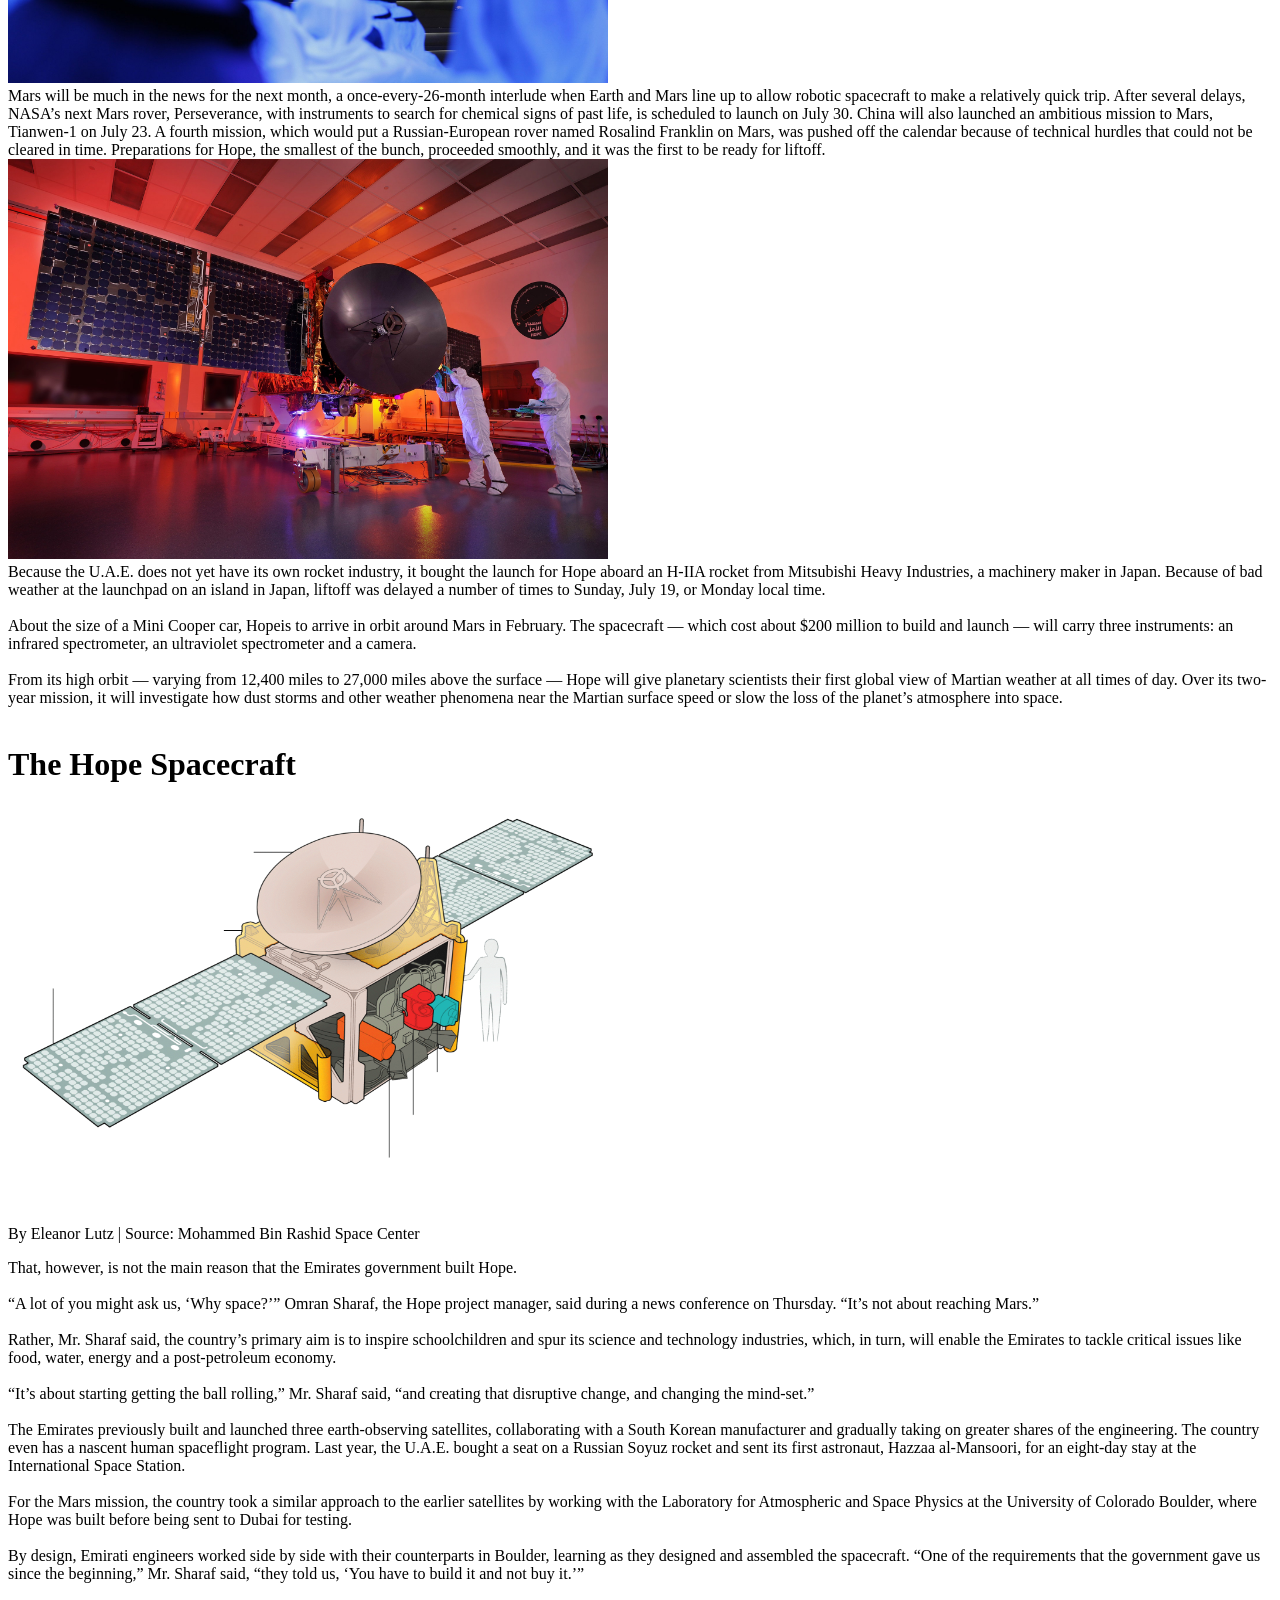
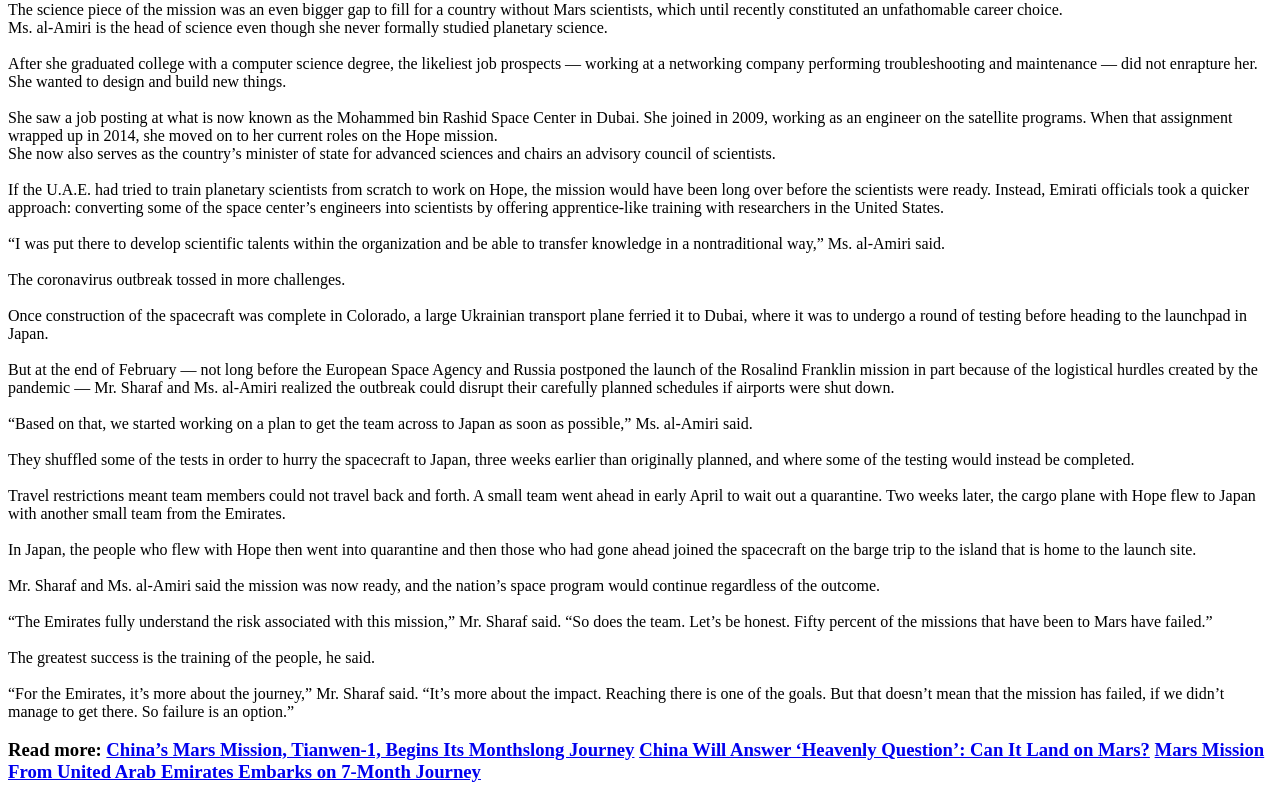
==== commit 167346b3: "Update index.html" ====
--- a/SugarLayout/index.html
+++ b/SugarLayout/index.html
@@ -67,7 +67,10 @@
     <br>
     <br>
     <h1>The Hope Spacecraft</h1>
-    <img src="hope-spacecraft-graphic.gif" alt="The United Arab Emirates’ first Mars mission aims to investigate the Martian atmosphere. The orbiter’s giant solar panel wings will deploy in space after launch."/>
+    <img src="hope-spacecraft-graphic.gif" alt="The United Arab Emirates’ first Mars mission aims to investigate the Martian atmosphere. The orbiter’s giant solar panel wings will deploy in space after launch." width="600" height="400"/>
+    <p>
+      By Eleanor Lutz | Source: Mohammed Bin Rashid Space Center
+    </p>
     That, however, is not the main reason that the Emirates government built Hope.
     <br>
     <br>
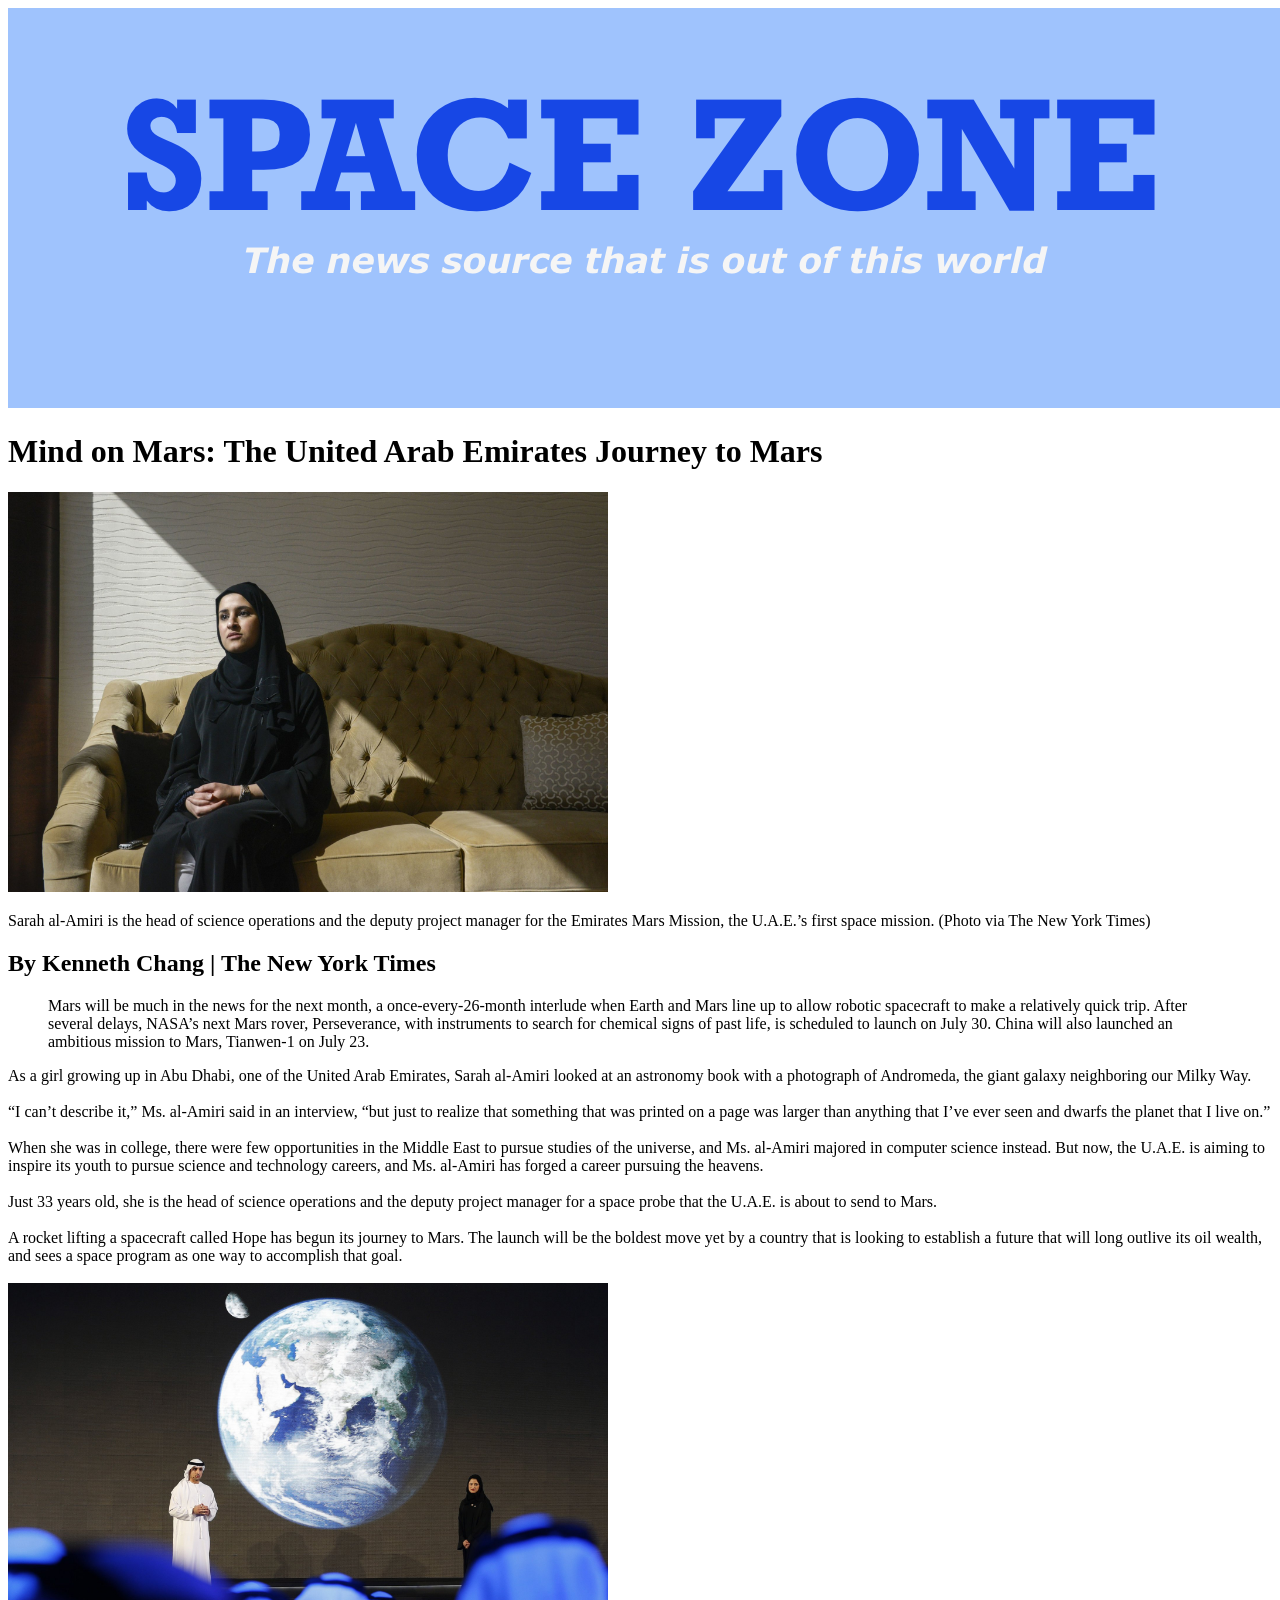
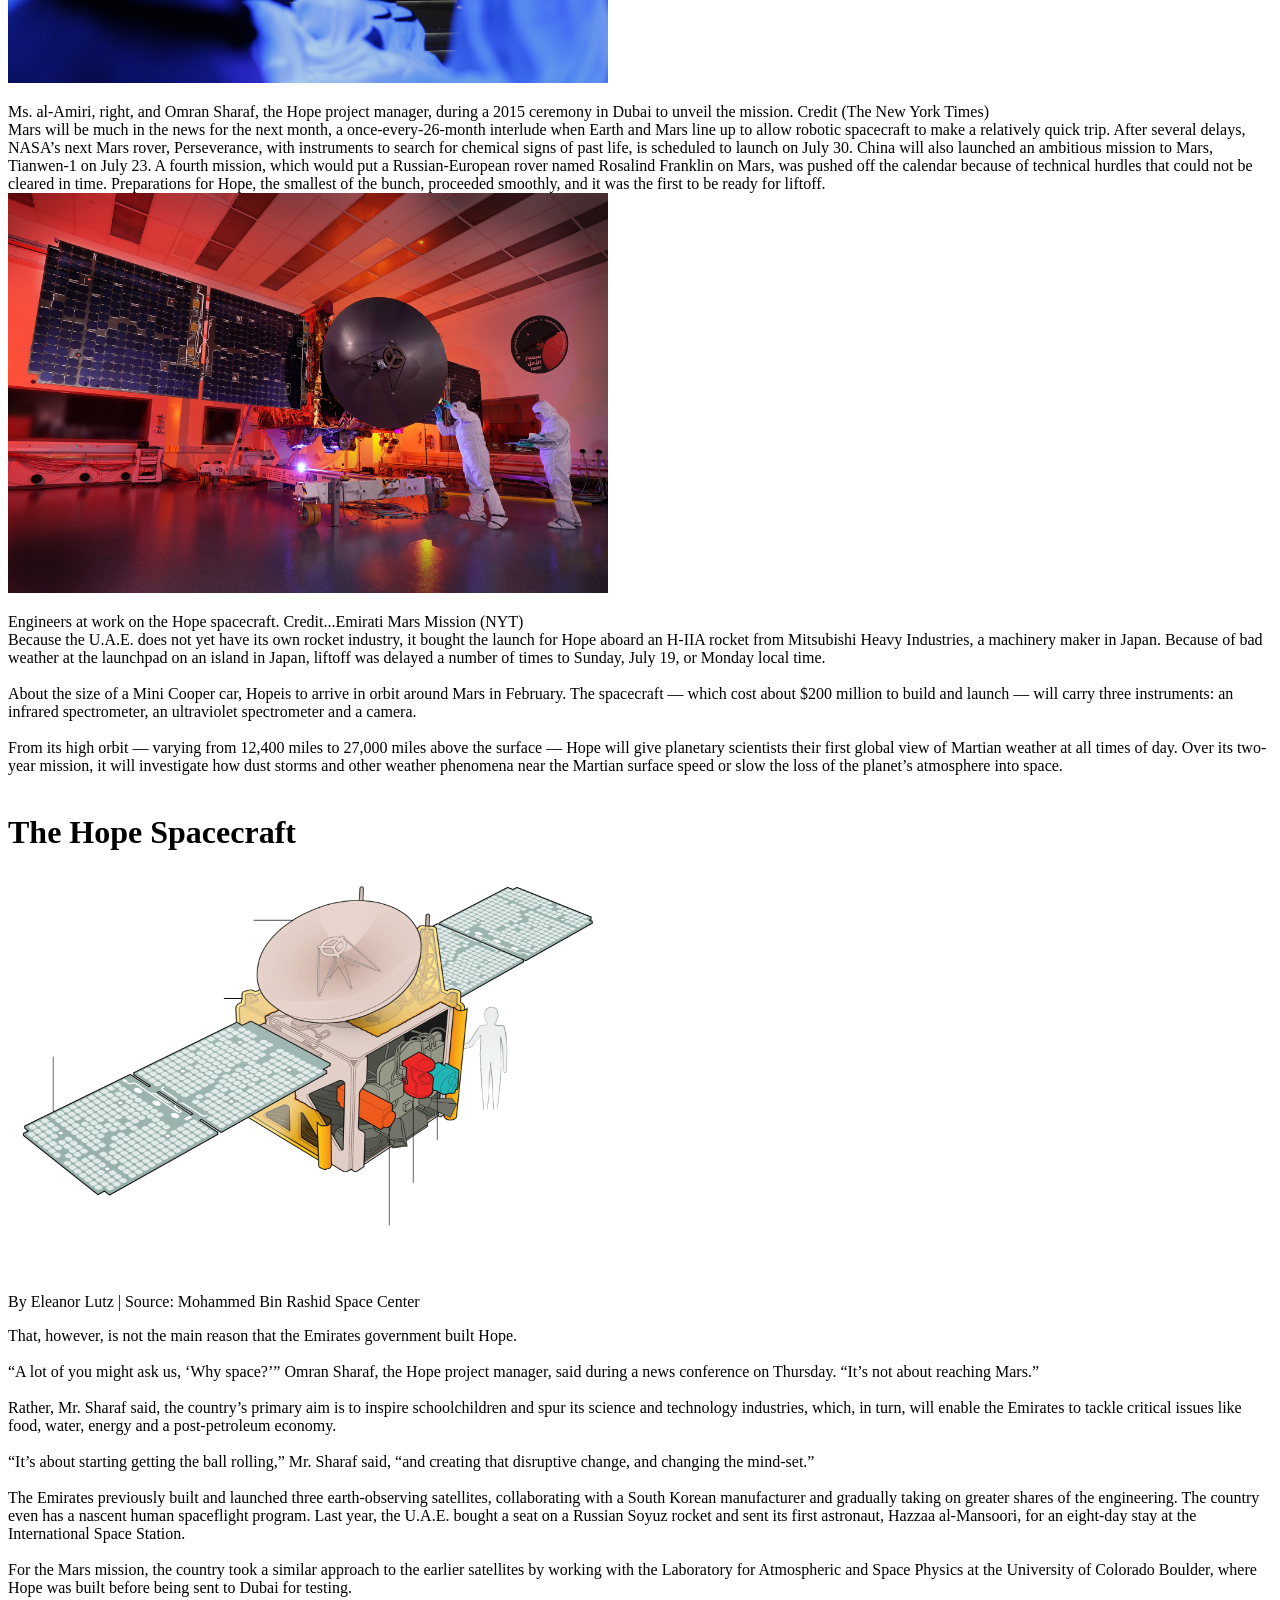
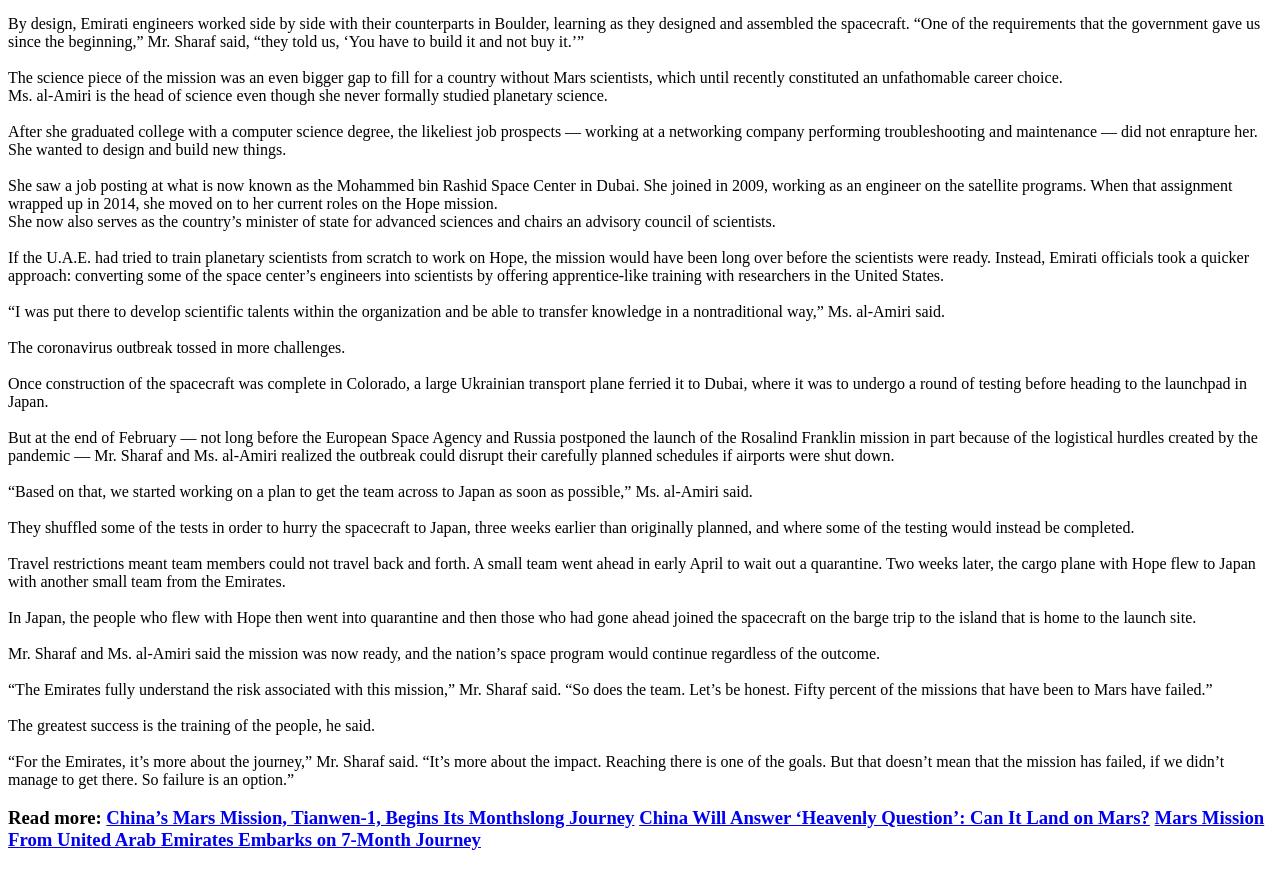
==== commit a8ce8a31: "Update index.html" ====
--- a/SugarLayout/index.html
+++ b/SugarLayout/index.html
@@ -43,6 +43,8 @@
     <br>
   <br>
   <img src="uae-mars2.jpg"width="600" height="400" margin="0 auto">
+  <p>
+    Ms. al-Amiri, right, and Omran Sharaf, the Hope project manager, during a 2015 ceremony in Dubai to unveil the mission. Credit (The New York Times)
   <br>
 
     Mars will be much in the news for the next month, a once-every-26-month interlude when Earth and Mars line up to allow robotic spacecraft to make a relatively quick trip. After several delays, NASA’s next Mars rover, Perseverance, with instruments to search for chemical signs of past life, is scheduled to launch on July 30. China will also launched an ambitious mission to Mars, Tianwen-1 on July 23.
@@ -53,6 +55,8 @@
 
     <br>
     <img src="uae-mars3.jpg"width="600" height="400" margin="0 auto">
+    <p>
+      Engineers at work on the Hope spacecraft. Credit...Emirati Mars Mission (NYT)
     <br>
 
     Because the U.A.E. does not yet have its own rocket industry, it bought the launch for Hope aboard an H-IIA rocket from Mitsubishi Heavy Industries, a machinery maker in Japan. Because of bad weather at the launchpad on an island in Japan, liftoff was delayed a number of times to Sunday, July 19, or Monday local time.
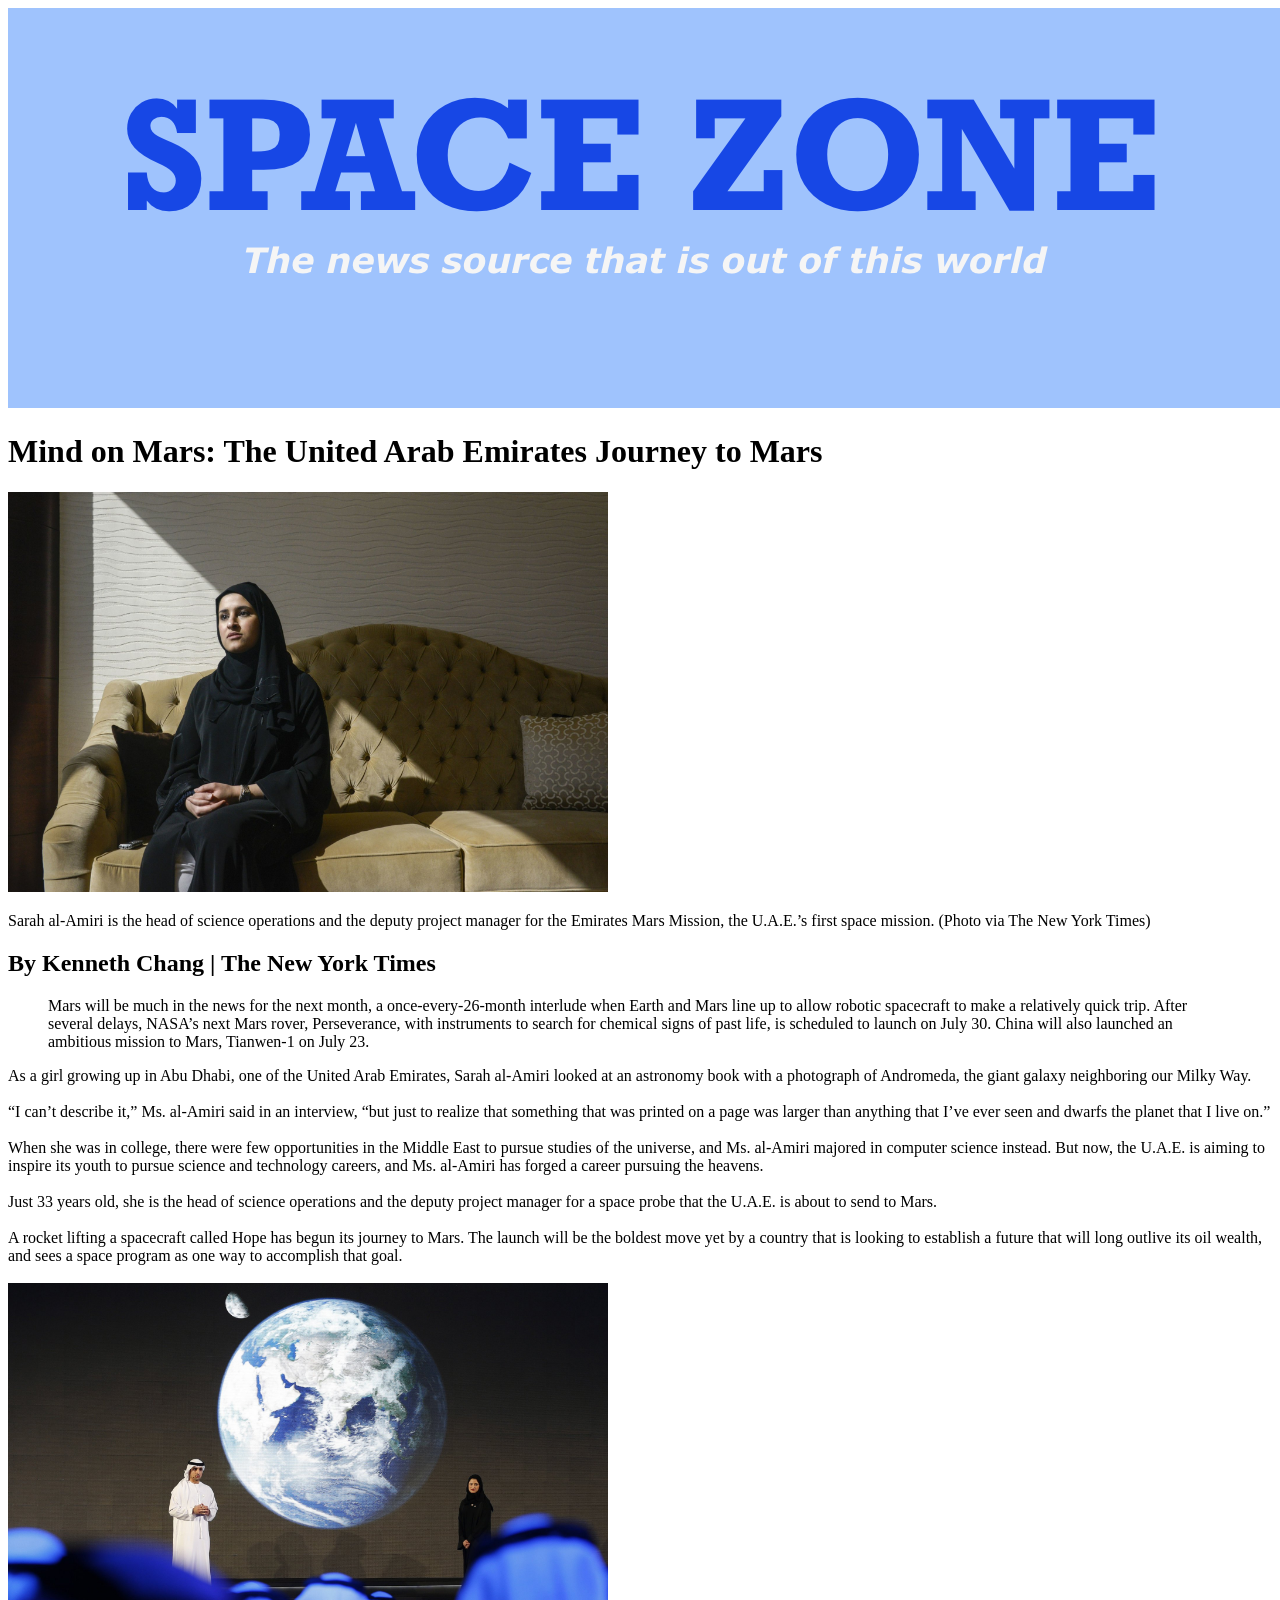
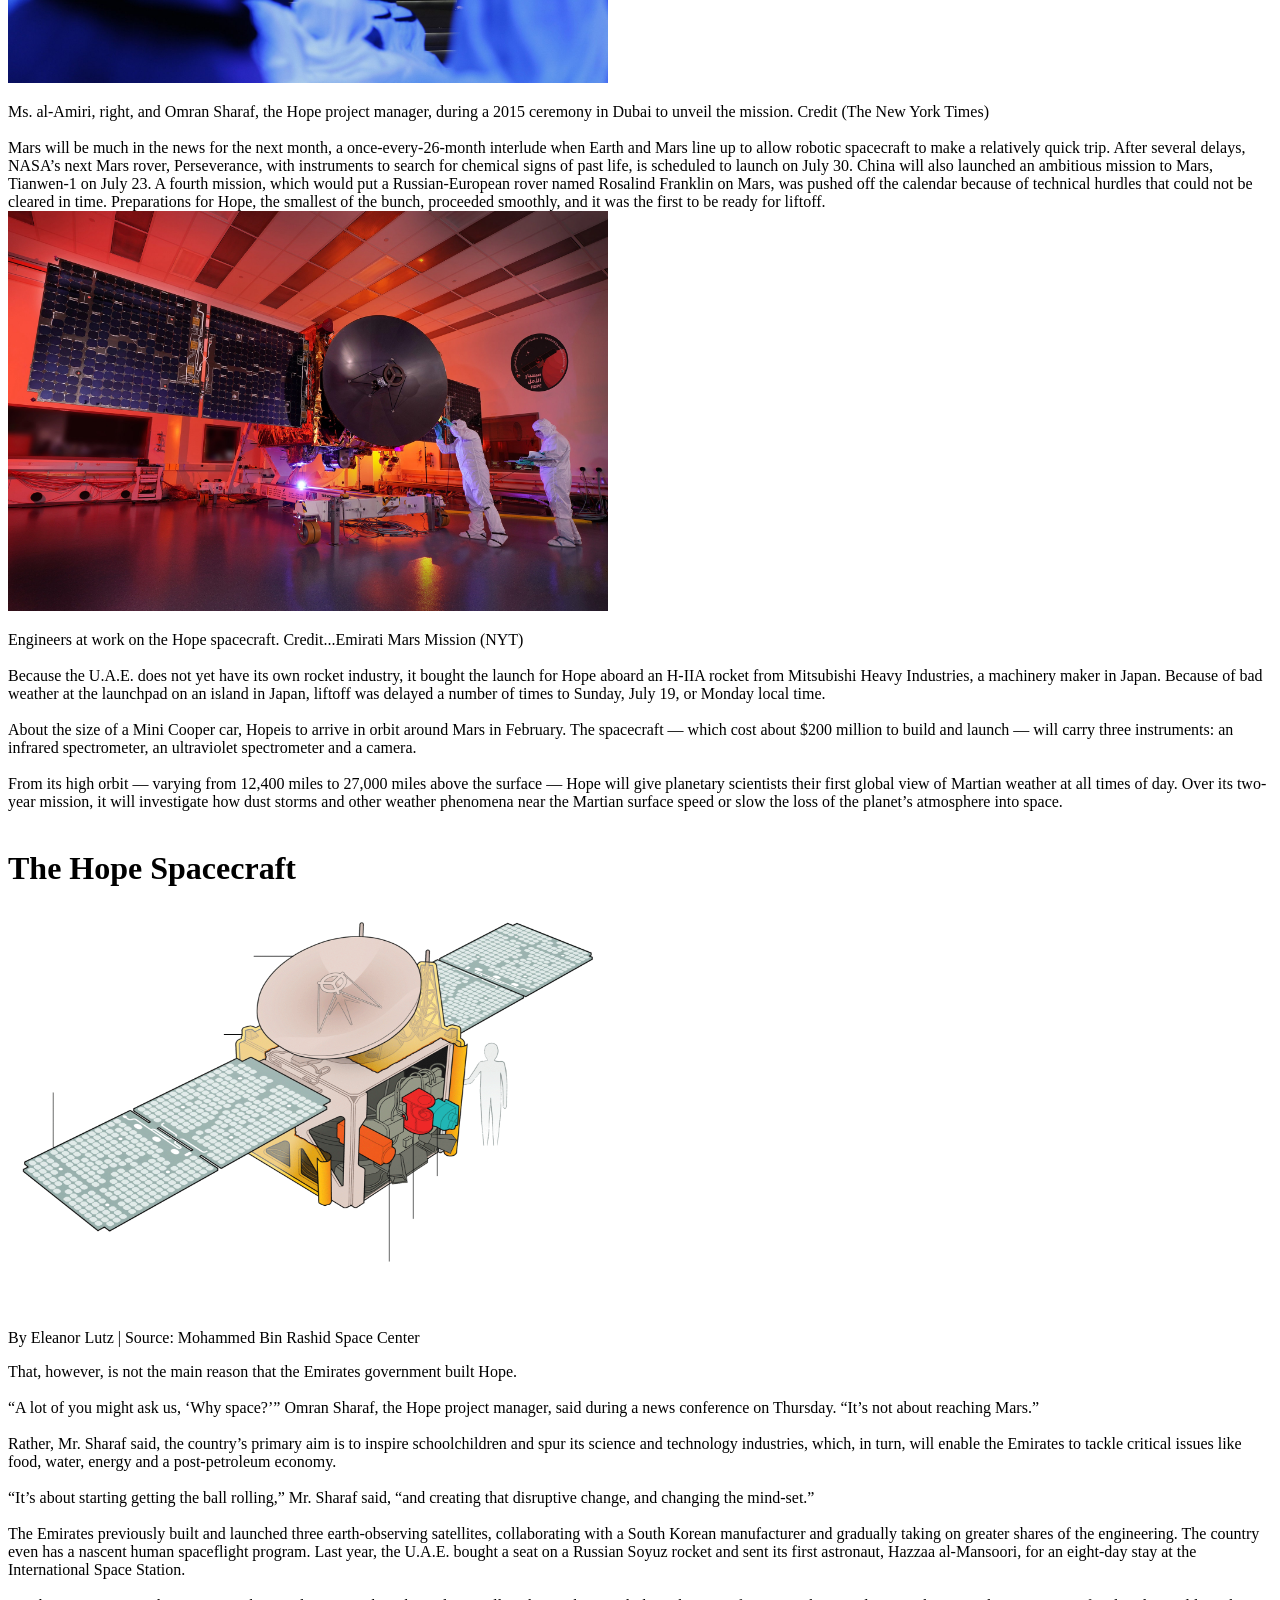
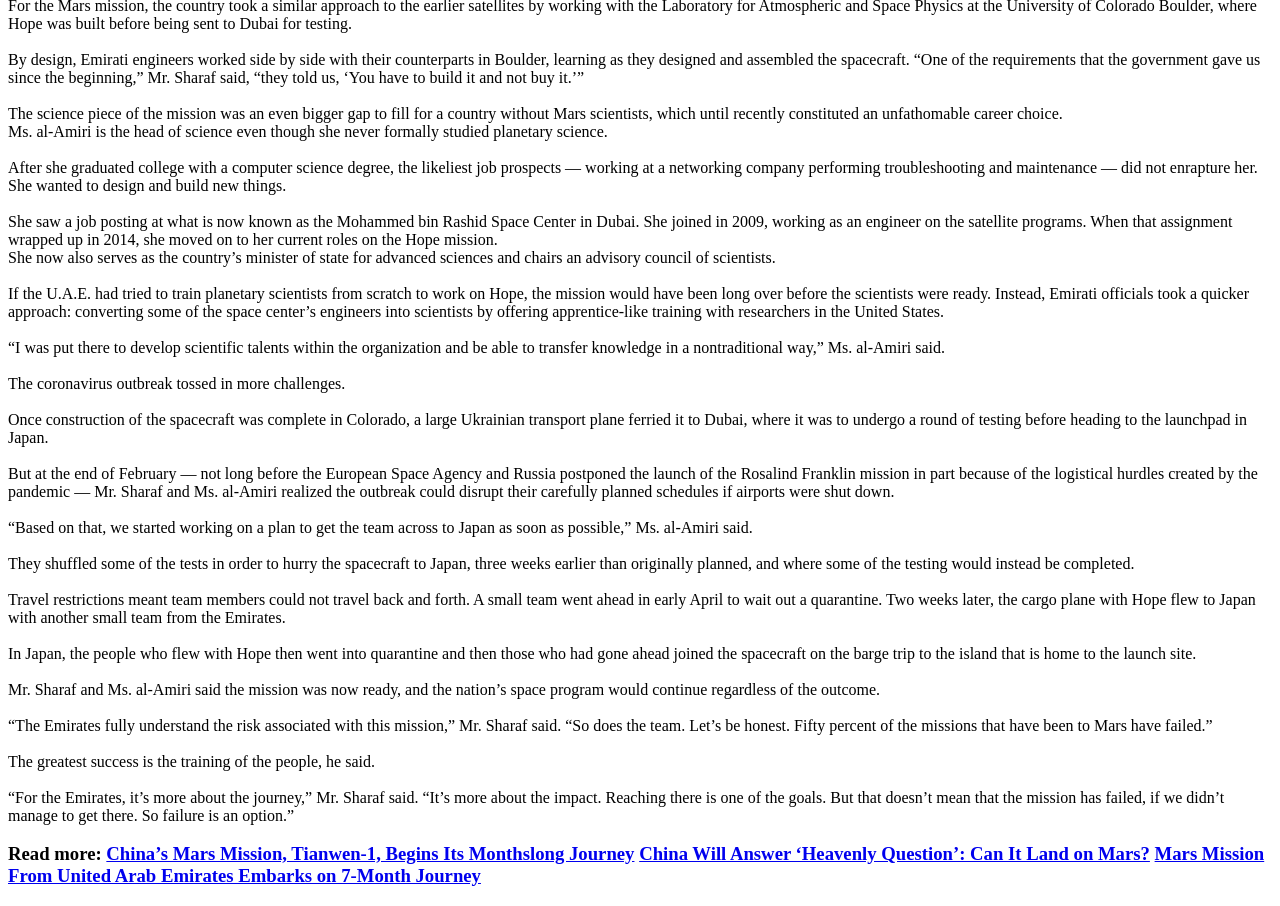
==== commit 554cc483: "Update index.html" ====
--- a/SugarLayout/index.html
+++ b/SugarLayout/index.html
@@ -46,6 +46,7 @@
   <p>
     Ms. al-Amiri, right, and Omran Sharaf, the Hope project manager, during a 2015 ceremony in Dubai to unveil the mission. Credit (The New York Times)
   <br>
+  <br>
 
     Mars will be much in the news for the next month, a once-every-26-month interlude when Earth and Mars line up to allow robotic spacecraft to make a relatively quick trip. After several delays, NASA’s next Mars rover, Perseverance, with instruments to search for chemical signs of past life, is scheduled to launch on July 30. China will also launched an ambitious mission to Mars, Tianwen-1 on July 23.
 
@@ -57,6 +58,7 @@
     <img src="uae-mars3.jpg"width="600" height="400" margin="0 auto">
     <p>
       Engineers at work on the Hope spacecraft. Credit...Emirati Mars Mission (NYT)
+    <br>
     <br>
 
     Because the U.A.E. does not yet have its own rocket industry, it bought the launch for Hope aboard an H-IIA rocket from Mitsubishi Heavy Industries, a machinery maker in Japan. Because of bad weather at the launchpad on an island in Japan, liftoff was delayed a number of times to Sunday, July 19, or Monday local time.
